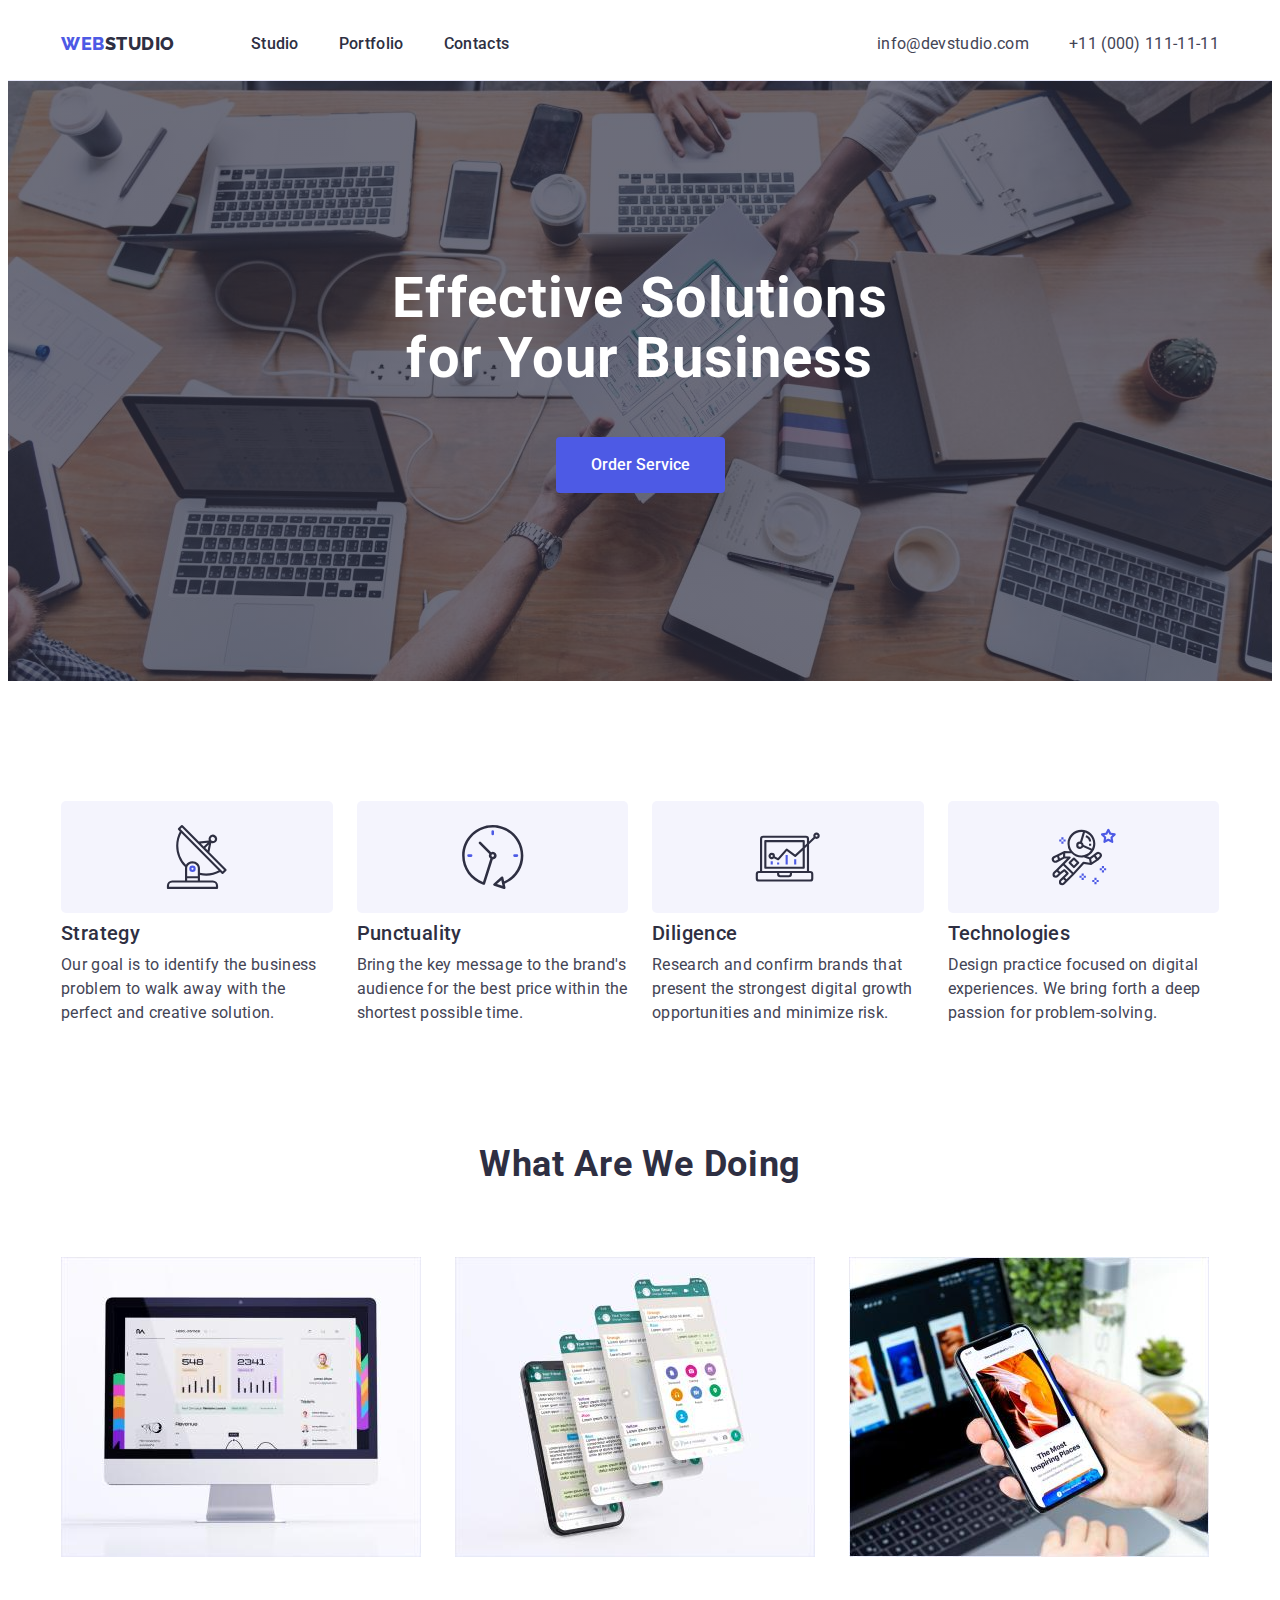
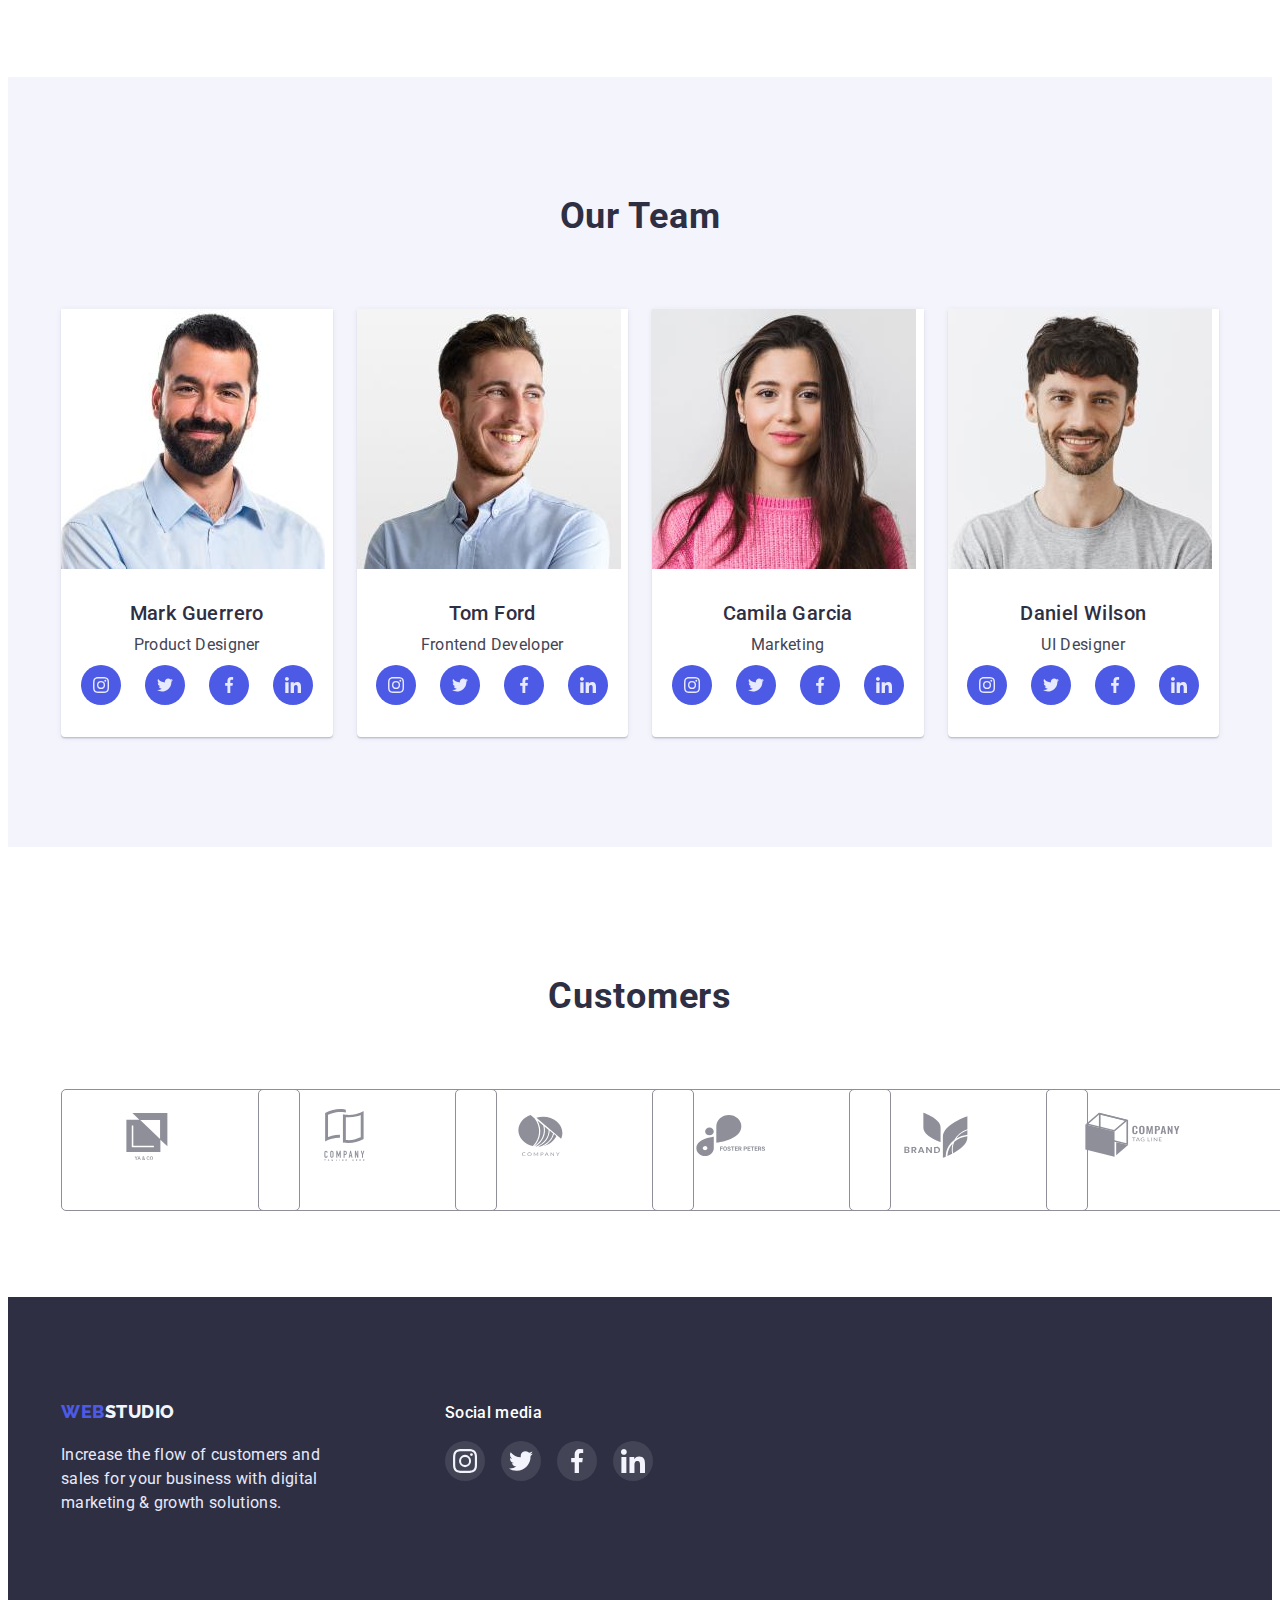
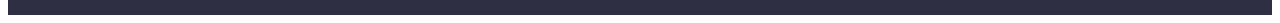
==== index.html @ 3898a959 "Initial commit" ====
<!DOCTYPE html>
<html lang="en">
  <head>
    <meta charset="UTF-8" />
    <meta http-equiv="X-UA-Compatible" content="IE=edge" />
    <meta name="viewport" content="width=device-width, initial-scale=1.0" />
    <title>Webstudio</title>
    <link href="https://fonts.googleapis.com/css2?family=Raleway:wght@800&family=Roboto:wght@400;500;700;900&display=swap" 
    rel="stylesheet"/>
    <link rel="stylesheet" href="https://cdnjs.cloudflare.com/ajax/libs/modern-normalize/1.1.0/modern-normalize.min.css" 
    integrity="sha512-wpPYUAdjBVSE4KJnH1VR1HeZfpl1ub8YT/NKx4PuQ5NmX2tKuGu6U/JRp5y+Y8XG2tV+wKQpNHVUX03MfMFn9Q==" 
    crossorigin="anonymous" 
    referrerpolicy="no-referrer" 
    />
    <link rel="stylesheet" href="./css/styles.css">
  </head>
  <body>
    <header class="page-header">
      <div class="container header-container">
        <nav class="wrap-header">
          <a href="./index.html" class="logo-header link"><span class="accent">Web</span>Studio</a>
          <ul class="site-nav wrap-header dots">
            <li><a href="./index.html" class="nav-link link">Studio</a></li>
            <li><a href="./portfolio.html" class="nav-link link">Portfolio</a></li>
            <li><a href="" class="nav-link link">Contacts</a></li>
          </ul>
        </nav>
        <address class="address">
          <ul class="wrap-adress dots">
              <li><a href="mailto:info@devstudio.com" class="contact-link link">info@devstudio.com</a></li>
              <li><a href="tel:+110001111111" class="contact-link link">+11 (000) 111-11-11</a></li>
          </ul>
        </address>
      </div>
    </header>
    <main>
      <section class="block">
        <div class="container block-text">
          <h1 class="block-title">Effective Solutions for Your Business</h1>
          <button type="button" class="button">Order Service</button>
        </div>
      </section>
      <section class="block-specifics">
        <div class="container">
          <h2 class="visually-hidden">specifics</h2>
            <ul class="wrap-specifics dots">
              <li class="specifics-card">
                <div class="specifics-visual">
                  <svg class="specifics-icon" width="644" height="64">
                    <use href="./images/icons.svg#icon-antenna"></use>
                  </svg>
                </div>
                <h3 class="title-specifics">Strategy</h3>
                <p class="text-specifics">
                    Our goal is to identify the business
                    problem to walk away with the perfect and creative solution. 
                </p>
              </li>
              <li class="specifics-card">
                <div class="specifics-visual">
                  <svg class="specifics-icon" width="644" height="64">
                    <use href="./images/icons.svg#icon-clock"></use>
                  </svg>
                </div>
                <h3 class="title-specifics">Punctuality</h3>
                <p class="text-specifics">
                    Bring the key message to the brand's audience for the best price within the shortest possible time.
                </p>
              </li>
              <li class="specifics-card">
                <div class="specifics-visual">
                  <svg class="specifics-icon" width="644" height="64">
                    <use href="./images/icons.svg#icon-diagram"></use>
                  </svg>
                </div>
                <h3 class="title-specifics">Diligence</h3>
                <p class="text-specifics">
                    Research and confirm brands that present the strongest digital growth opportunities and minimize risk.
                </p>
              </li>
              <li class="specifics-card">
                <div class="specifics-visual">
                  <svg class="specifics-icon" width="644" height="64">
                    <use href="./images/icons.svg#icon-astronaut"></use>
                  </svg>
                </div>
                <h3 class="title-specifics">Technologies</h3>
                <p class="text-specifics">
                    Design practice focused on digital experiences. We bring forth a deep passion for problem-solving.
                </p>
              </li>
            </ul>
        </div>
      </section>
      <section class="block-specifics photos">
        <div class="container">
          <h2 class="title-section">What are we doing</h2>
            <ul class="wrap-photos dots">
              <li class="item-photos">
                <img
                  src="./images/img1.jpg"
                  alt="Foto 1"
                  width="360"
                />
              </li>
              <li class="item-photos">
                <img
                  src="./images/img2.jpg"
                  alt="Foto 2"
                  width="360"
                />
              </li>
              <li class="item-photos">
                <img
                  src="./images/img3.jpg"
                  alt="Foto 3"
                  width="360"
                />
              </li>
            </ul>
        </div>
      </section>
      <section class="team">
        <div class="container">
          <h2 class="title-section">Our Team</h2>
            <ul class="wrap-team dots">
              <li class="team-card">
                <img
                  src="./images/imga.jpg"
                  alt="Foto Mark Guerrero"
                  width="264"
                />
                <div class="card-content">
                  <h3 class="title-team">Mark Guerrero</h3>
                  <p class="text-team">Product Designer</p>
                  <ul class="team-soc-list list dots">
                    <li class="team-soc-item">
                     <a class="team-soc-link link" href="">
                        <svg class="team-soc-icon" wigth="16" height="16">
                          <use href="./images/icons.svg#icon-instagramteam">
                          </use>
                        </svg>
                      </a>
                    </li>
                    <li class="team-soc-item">
                     <a class="team-soc-link link" href="">
                        <svg class="team-soc-icon" wigth="16" height="16">
                          <use href="./images/icons.svg#icon-twitterteam">
                          </use>
                        </svg>
                      </a>
                    </li>
                    <li class="team-soc-item">
                     <a class="team-soc-link link" href="">
                        <svg class="team-soc-icon" wigth="16" height="16">
                          <use href="./images/icons.svg#icon-facebookteam">
                          </use>
                        </svg>
                      </a>
                    </li>
                    <li class="team-soc-item">
                     <a class="team-soc-link link" href="">
                        <svg class="team-soc-icon" wigth="16" height="16">
                          <use href="./images/icons.svg#icon-linkedinteam">
                          </use>
                        </svg>
                      </a>
                    </li>
                  </ul>
                </div>
              </li>
              <li class="team-card">
                <img
                  src="./images/imgb.jpg"
                  alt="Foto Tom Ford"
                  width="264"
                />
                <div class="card-content">
                  <h3 class="title-team">Tom Ford</h3>
                  <p class="text-team">Frontend Developer</p>
                  <ul class="team-soc-list list dots">
                    <li class="team-soc-item">
                     <a class="team-soc-link link" href="">
                        <svg class="team-soc-icon" wigth="16" height="16">
                          <use href="./images/icons.svg#icon-instagramteam">
                          </use>
                        </svg>
                      </a>
                    </li>
                    <li class="team-soc-item">
                     <a class="team-soc-link link" href="">
                        <svg class="team-soc-icon" wigth="16" height="16">
                          <use href="./images/icons.svg#icon-twitterteam">
                          </use>
                        </svg>
                      </a>
                    </li>
                    <li class="team-soc-item">
                     <a class="team-soc-link link" href="">
                        <svg class="team-soc-icon" wigth="16" height="16">
                          <use href="./images/icons.svg#icon-facebookteam">
                          </use>
                        </svg>
                      </a>
                    </li>
                    <li class="team-soc-item">
                     <a class="team-soc-link link" href="">
                        <svg class="team-soc-icon" wigth="16" height="16">
                          <use href="./images/icons.svg#icon-linkedinteam">
                          </use>
                        </svg>
                      </a>
                    </li>
                  </ul>
                </div>
              </li>
              <li class="team-card">
                <img
                  src="./images/imgc.jpg"
                  alt="Foto Camila Garcia"
                  width="264"
                />
                <div class="card-content">
                  <h3 class="title-team">Camila Garcia</h3>
                  <p class="text-team">Marketing</p>
                  <ul class="team-soc-list list dots">
                    <li class="team-soc-item">
                     <a class="team-soc-link link" href="">
                        <svg class="team-soc-icon" wigth="16" height="16">
                          <use href="./images/icons.svg#icon-instagramteam">
                          </use>
                        </svg>
                      </a>
                    </li>
                    <li class="team-soc-item">
                     <a class="team-soc-link link" href="">
                        <svg class="team-soc-icon" wigth="16" height="16">
                          <use href="./images/icons.svg#icon-twitterteam">
                          </use>
                        </svg>
                      </a>
                    </li>
                    <li class="team-soc-item">
                     <a class="team-soc-link link" href="">
                        <svg class="team-soc-icon" wigth="16" height="16">
                          <use href="./images/icons.svg#icon-facebookteam">
                          </use>
                        </svg>
                      </a>
                    </li>
                    <li class="team-soc-item">
                     <a class="team-soc-link link" href="">
                        <svg class="team-soc-icon" wigth="16" height="16">
                          <use href="./images/icons.svg#icon-linkedinteam">
                          </use>
                        </svg>
                      </a>
                    </li>
                  </ul>
                </div>
              </li>
              <li class="team-card">
                <img
                  src="./images/imgd.jpg"
                  alt="Foto Daniel Wilson"
                  width="264"
                />
                <div class="card-content">
                  <h3 class="title-team">Daniel Wilson</h3>
                  <p class="text-team">UI Designer</p>
                  <ul class="team-soc-list list dots">
                    <li class="team-soc-item">
                     <a class="team-soc-link link" href="">
                        <svg class="team-soc-icon" wigth="16" height="16">
                          <use href="./images/icons.svg#icon-instagramteam">
                          </use>
                        </svg>
                      </a>
                    </li>
                    <li class="team-soc-item">
                     <a class="team-soc-link link" href="">
                        <svg class="team-soc-icon" wigth="16" height="16">
                          <use href="./images/icons.svg#icon-twitterteam">
                          </use>
                        </svg>
                      </a>
                    </li>
                    <li class="team-soc-item">
                     <a class="team-soc-link link" href="">
                        <svg class="team-soc-icon" wigth="16" height="16">
                          <use href="./images/icons.svg#icon-facebookteam">
                          </use>
                        </svg>
                      </a>
                    </li>
                    <li class="team-soc-item">
                     <a class="team-soc-link link" href="">
                        <svg class="team-soc-icon" wigth="16" height="16">
                          <use href="./images/icons.svg#icon-linkedinteam">
                          </use>
                        </svg>
                      </a>
                    </li>
                  </ul>
                </div>
              </li>
            </ul>
        </div>
      </section>
      <section class="customers">
        <div class="container">
          <h2 class="title-section">Customers</h2>
          <ul class="customers-list list dots">
            <li class="customers-item">
              <a class="customers-link link" href>
                <svg class="customers-icon" width="104" height="56">
                  <use href="./images/icons.svg#icon-logo"></use>
                </svg>
              </a>
            </li>
            <li class="customers-item">
              <a class="customers-link link" href>
                <svg class="customers-icon" width="104" height="56">
                  <use href="./images/icons.svg#icon-logo-1"></use>
                </svg>
              </a>
            </li>
            <li class="customers-item">
              <a class="customers-link link" href>
                <svg class="customers-icon" width="104" height="56">
                  <use href="./images/icons.svg#icon-logo-2"></use>
                </svg>
              </a>
            </li>
            <li class="customers-item">
              <a class="customers-link link" href>
                <svg class="customers-icon" width="104" height="56">
                  <use href="./images/icons.svg#icon-logo-3"></use>
                </svg>
              </a>
            </li>
            <li class="customers-item">
              <a class="customers-link link" href>
                <svg class="customers-icon" width="104" height="56">
                  <use href="./images/icons.svg#icon-logo-4"></use>
                </svg>
              </a>
            </li>
            <li class="customers-item">
              <a class="customers-link link" href>
                <svg class="customers-icon" width="104" height="56">
                  <use href="./images/icons.svg#icon-logo-5"></use>
                </svg>
              </a>
            </li>
          </ul>
        </div>
      </section>
    </main>
    <footer class="page-footer">
      <div class="container footer-container">
        <div class="footer-logo">
          <a href="./index.html" class="logo-footer link"><span class="accent">Web</span>Studio</a>
          <p class="text-footer">
            Increase the flow of customers and sales for your business with digital marketing & growth solutions.
          </p>
        </div>
          <div class="footer-soc-contacts">
          <p class="footer-soc-header">Social media</p>
          <ul class="footer-soc-list list dots">
            <li class="footer-soc-item">
              <a class="footer-soc-link link" href="">
                <svg class="footer-soc-icon" wigth="24" height="24">
                  <use href="./images/icons.svg#icon-instagramteam">
                  </use>
                </svg>
              </a>
            </li>
            <li class="footer-soc-item">
              <a class="footer-soc-link link" href="">
                <svg class="footer-soc-icon" wigth="24" height="24">
                  <use href="./images/icons.svg#icon-twitterteam">
                  </use>
                </svg>
              </a>
            </li>
            <li class="footer-soc-item">
              <a class="footer-soc-link link" href="">
                <svg class="footer-soc-icon" wigth="24" height="24">
                  <use href="./images/icons.svg#icon-facebookteam">
                  </use>
                </svg>
              </a>
            </li>
            <li class="footer-soc-item">
              <a class="footer-soc-link link" href="">
                <svg class="footer-soc-icon" wigth="24" height="24">
                  <use href="./images/icons.svg#icon-linkedinteam">
                  </use>
                </svg>
              </a>
            </li>
          </ul>
          </div>
      </div>
    </footer>
  </body>
</html>
---- css/styles.css ----
/* --------------WEBSTUDIO-----------*/
:root {
    --main-navy: #2E2F42;
    --text-slate: #434455;
    --main-white: #ffffff;
    --logo-iris: #4D5AE5;
    --active-ocean: #404BBF;
    --back-cloud: #F4F4FD;
    --cornflower: #E7E9FC;
    --outline-color: red;
    --border-color: #8E8F99;
    --active-icons: #31D0AA;
    --footer-link-bg: rgba(255, 255, 255, 0.1);
    --hero-gradient: linear-gradient(rgba(46, 47, 66, 0.7), rgba(46, 47, 66, 0.7));

  }
html {
    box-sizing: border-box;
}

  /* обнулили автоматичні маржин і падінг*/
p,
h1,
h2,
h3,
h4,
h5,
h6 {
    margin: 0;
}
ul {
    margin: 0;
    padding-left: 0;
  }
img {
    display: block;
    max-width: 100%;
    height: auto;
}
.dots {
    list-style: none; 
}
.link {
    text-decoration: none;
}
.list {
    list-style: none;
}
body {
    color: var(--main-navy);
    background-color: var(--main-white);
    font-family: 'Roboto', sans-serif;
    font-weight: 400;
}
.container {
    max-width: 1158px;
    padding: 0 15px;
    margin: 0 auto;
    /*outline: 2px solid var(--outline-color);*/
}
.page-header {
    border-bottom: 1px solid var(--cornflower);
    padding-top: 24px;
    padding-bottom: 24px;
    
}
.header-container {
    display: flex;
    justify-content: space-between;
    align-items: center;
}
.wrap-header {
    display: flex;
    justify-content: space-between;
    align-items: center;
}
.logo-header {
    color: var(--main-navy);
    font-family: 'Raleway', sans-serif;
    font-weight: 800;
    font-size: 18px;
    line-height: 1.33;
    letter-spacing: 0.03em;
    text-transform: uppercase;
    margin-right: 76px;
    
}
.accent {
    color: var(--logo-iris);
}
.site-nav {
    color: var(--main-navy);
    background-color: var(--main-white);
    gap: 40px;
    
}
.nav-link {
    font-weight: 500;
    font-size: 16px;
    line-height: 1.5;
    letter-spacing: 0.02em;
    color: var(--main-navy);
   
    
}
.nav-link:hover {
    color: var(--active-ocean);
}
.nav-link:focus {
    text-decoration: underline;
    color: var(--active-ocean);
}
.address {
    color: var(--text-slate);
    background-color: var(--main-white);
    font-style: normal;
    
}
.wrap-adress {
    display: flex;
   
    align-items: center;
    gap: 40px;
}
.contact-link {
    color: var(--text-slate);
    font-weight: 400;
    font-size: 16px;
    line-height: 1.5;
    letter-spacing: 0.02em;
    margin-right: auto;
}
.contact-link:hover {
    color: var(--active-ocean);
}
.contact-link:focus {
    color: var(--active-ocean);
}
.block {
    background-color: var(--main-navy);
    background-image: var(--hero-gradient), url('../images/people-office.jpg');
    color: var(--main-white);
    text-align: center;
    padding-top: 188px;
    padding-bottom: 188px;
    background-position: center;
    background-repeat: no-repeat;
    background-size: cover;
    max-width: 1440px;
    margin: 0px auto;
}

.block-title {
    max-width: 496px;
    height: 120px;
    font-weight: 700;
    font-size: 56px;
    line-height: 1.07;
    letter-spacing: 0.02em;
    margin: auto;
    text-align: center; 
    
}
.button {
    width: 169px;
    height: 56px;
    color: var(--main-white);
    background-color: var(--logo-iris);
    font-family: inherit;
    font-weight: 500;
    font-size: 16px;
    line-height: 1.5;
    border-radius: 4px;
    cursor: pointer;
    margin-top: 48px;
    padding: 16px 32px;
    border: none;
    
}
.button:hover {
    color: var(--main-white);
    background-color: var(--active-ocean);
}
.button:focus {
    color: var(--main-white);
    background-color: var(--active-ocean);
}


/*---Add visually-hidden--*/
.visually-hidden {
    position: absolute;
    width: 1px;
    height: 1px;
    margin: -1px;
    border: 0;
    padding: 0;
    
    white-space: nowrap;
    clip-path: inset(100%);
    clip: rect(0 0 0 0);
    overflow: hidden;
}
/*----------Section 1-------------*/
.block-specifics {
    padding-top: 120px;
    padding-bottom: 120px;

}
.wrap-specifics {
    display: flex;  
    gap: 24px;

}
.specifics-card {
    width: calc((100% - 72px)/4);
    padding: 0px;
    
  
}
.title-specifics {
    font-weight: 500;
    font-size: 20px;
    line-height: 1.2;
    letter-spacing: 0.02em;
    margin-bottom: 8px;
    margin-top: 8px;
    
}
.text-specifics {
    font-size: 16px;
    line-height: 1.5;
    letter-spacing: 0.02em;
    color: var(--text-slate);
    
}
.specifics-visual {
    width: 100%;
    height: 112px;
    border-radius: 5px;
    display: flex;
    align-items: center;
    justify-content: center;
    background-color: var(--back-cloud);
    color: var(--main-navy);
}
.specifics-icon {
    fill: currentColor;
}
/*----------Section 2-------------*/
.photos {
    padding-top: 0;
}
.wrap-photos {
    display: flex;
    gap: 24px;
}
.item-photos {
    width: calc((100% - 48px)/3);

}
.title-section {
    font-weight: 700;
    font-size: 36px;
    line-height: 1.11;
    text-align: center;
    letter-spacing: 0.02em;
    text-transform: capitalize;
    margin-bottom: 72px;
}
/*----------Section3-------------*/
.team {
    background-color: var(--back-cloud);
    padding-top: 120px;
    padding-bottom: 110px;

}
.wrap-team {
    display: flex;
    gap: 24px;
}
.team-card {
    color: var(--main-navy);
    background-color: var(--main-white);
    width: calc((100% - 72px)/4);
    box-shadow: 0px 1px 6px rgba(46, 47, 66, 0.08), 0px 1px 1px rgba(46, 47, 66, 0.16), 0px 2px 1px rgba(46, 47, 66, 0.08);
    border-radius: 0px 0px 4px 4px;
}
.card-content {
    padding: 32px 16px;
   
}
.title-team {
    font-weight: 500;
    font-size: 20px;
    line-height: 1.2;
    letter-spacing: 0.02em;
    margin-bottom: 8px;
    text-align: center;
}

.text-team {
    font-size: 16px;
    line-height: 1.5;
    letter-spacing: 0.02em;
    color: var(--text-slate);
    text-align: center;
    margin-bottom: 8px;
    
}
/*-----------------------SVG Icons------------*/
.team-soc-list {
   
    display: flex;
    justify-content: center;
    align-items: center;
    gap: 24px;
    
}
.team-soc-item {
    height: 40px;
    width: 40px;
}
.team-soc-link {
    background: var(--logo-iris);
    color: var(--cornflower);
    width: 100%;
    height: 100%;
    border-radius: 50%;
    display: flex;
    justify-content: center;
    align-items: center;
    
}
.team-soc-icon {
    fill: currentColor;
}
.team-soc-link:is(:hover, :focus) {
    background: var(--active-ocean);
    color: var(--cornflower);
}
/*------------Section 4 Customers---------*/

.customers {
    padding-top: 130px;
    padding-bottom: 120px;
}
.customers-list {
    display: flex;
    justify-content: space-between;
    gap: 24px;
}
.customers-item {
    width: calc((100% - 120px)/6);
    height: 88px;
}
.customers-link {
    padding: 16px 32px;
    display: flex;
    color: var(--border-color);
    width: 100%;
    height: 100%;
    border: 1px solid var(--border-color);
    border-radius: 5px;
}
.customers-icon {
    fill: currentColor;
}

.customers-link:is(:hover, :focus) {
    border-color: var(--active-ocean);
    color: var(--active-ocean);
}


/*----------Footer-------------*/
.page-footer {
    background-color: var(--main-navy);
    color: var(--cornflower);
    padding-top: 100px;
    padding-bottom: 100px;
}
.footer-container {
    display: flex;
    align-items: baseline;
    gap: 120px;
}
.footer-logo {
    display: wrap;
}
.logo-footer {
    color: var(--back-cloud);
    font-family: 'Raleway', sans-serif;
    font-weight: 800;
    font-size: 18px;
    line-height: 1.67;
    letter-spacing: 0.03em;
    text-transform: uppercase;
    margin-bottom: 16px;
}
.text-footer {
    font-size: 16px;
    line-height: 1.5;
    letter-spacing: 0.02em;
    margin-top: 16px;
    width: 264px;
}
.footer-soc-contacts {
    display: block;
}
.footer-soc-header {
    color: var(--main-white);
    font-weight: 500;
    font-size: 16px;
    line-height: 1.5;
    letter-spacing: 0.02em;
    margin-bottom: 16px;
}
.footer-soc-list {
    display: flex;
    gap: 16px;
}
.footer-soc-item {
    width: 40px;
    height: 40px;

}
.footer-soc-link {
    background: var(--footer-link-bg);
    color: var(--back-cloud);
    width: 100%;
    height: 100%;
    border-radius: 50%;
    display: flex;
    justify-content: center;
    align-items: center;

}
.footer-soc-icon {
    fill: currentColor;
}
.footer-soc-link:is(:hover, :focus) {
    background: var(--active-icons);
    color: var(--back-cloud);
}


/*--------------------PoRTFOLIO-----------------*/
.portfolio {
    padding-top: 96px;
    padding-bottom: 120px;
}
.list-filters {
    margin-bottom: 72px;
    display: flex;
    justify-content: center;
    gap: 24px;
}  
.filters {
    font-family: inherit;
    font-weight: 500;
    font-size: 16px;
    line-height: 1.5;
    text-align: center;
    letter-spacing: 0.04em;
    color: var(--logo-iris);
    background-color: var(--back-cloud);
    cursor: pointer;
    border: 1px solid var(--cornflower);
    border-radius: 4px;
    padding: 12px 24px;

}
.filters:hover {
    color: var(--main-white);
    background-color: var(--active-ocean);
    border-color: transparent;
    box-shadow: 0px 3px 1px rgba(0, 0, 0, 0.1), 0px 2px 1px rgba(0, 0, 0, 0.08), 0px 2px 2px rgba(0, 0, 0, 0.12);
}
.filters:focus {
    color: var(--main-white);
    background-color: var(--active-ocean);
    border-color: transparent;
    box-shadow: 0px 3px 1px rgba(0, 0, 0, 0.1), 0px 2px 1px rgba(0, 0, 0, 0.08), 0px 2px 2px rgba(0, 0, 0, 0.12);
}
.projects {
    color: var(--main-navy);
    display: flex;
    flex-wrap: wrap;
    column-gap: 24px;
    row-gap: 48px;
}   
.projects-card-link {
    display: block;
    cursor: pointer;
}
.projects-card-link:is(:hover, :focus) {
    box-shadow: 0px 1px 6px rgba(46, 47, 66, 0.08), 0px 1px 1px rgba(46, 47, 66, 0.16), 0px 2px 1px rgba(46, 47, 66, 0.08);
}
.project-card {
    width: calc((100% - 48px)/3);
    background: var(--main-white);


}
.project-content {
    padding: 32px 16px;
    border-left: 1px solid var(--cornflower);
    border-right: 1px solid var(--cornflower);
    border-bottom: 1px solid var(--cornflower);
    
}
.project-title {
    font-weight: 500;
    font-size: 20px;
    line-height: 1.2;
    letter-spacing: 0.02em;
    margin-bottom: 8px;
    
    
}
.project-type {
    font-size: 16px;
    line-height: 1.5;
    letter-spacing: 0.02em;
    color: var(--text-slate);
}
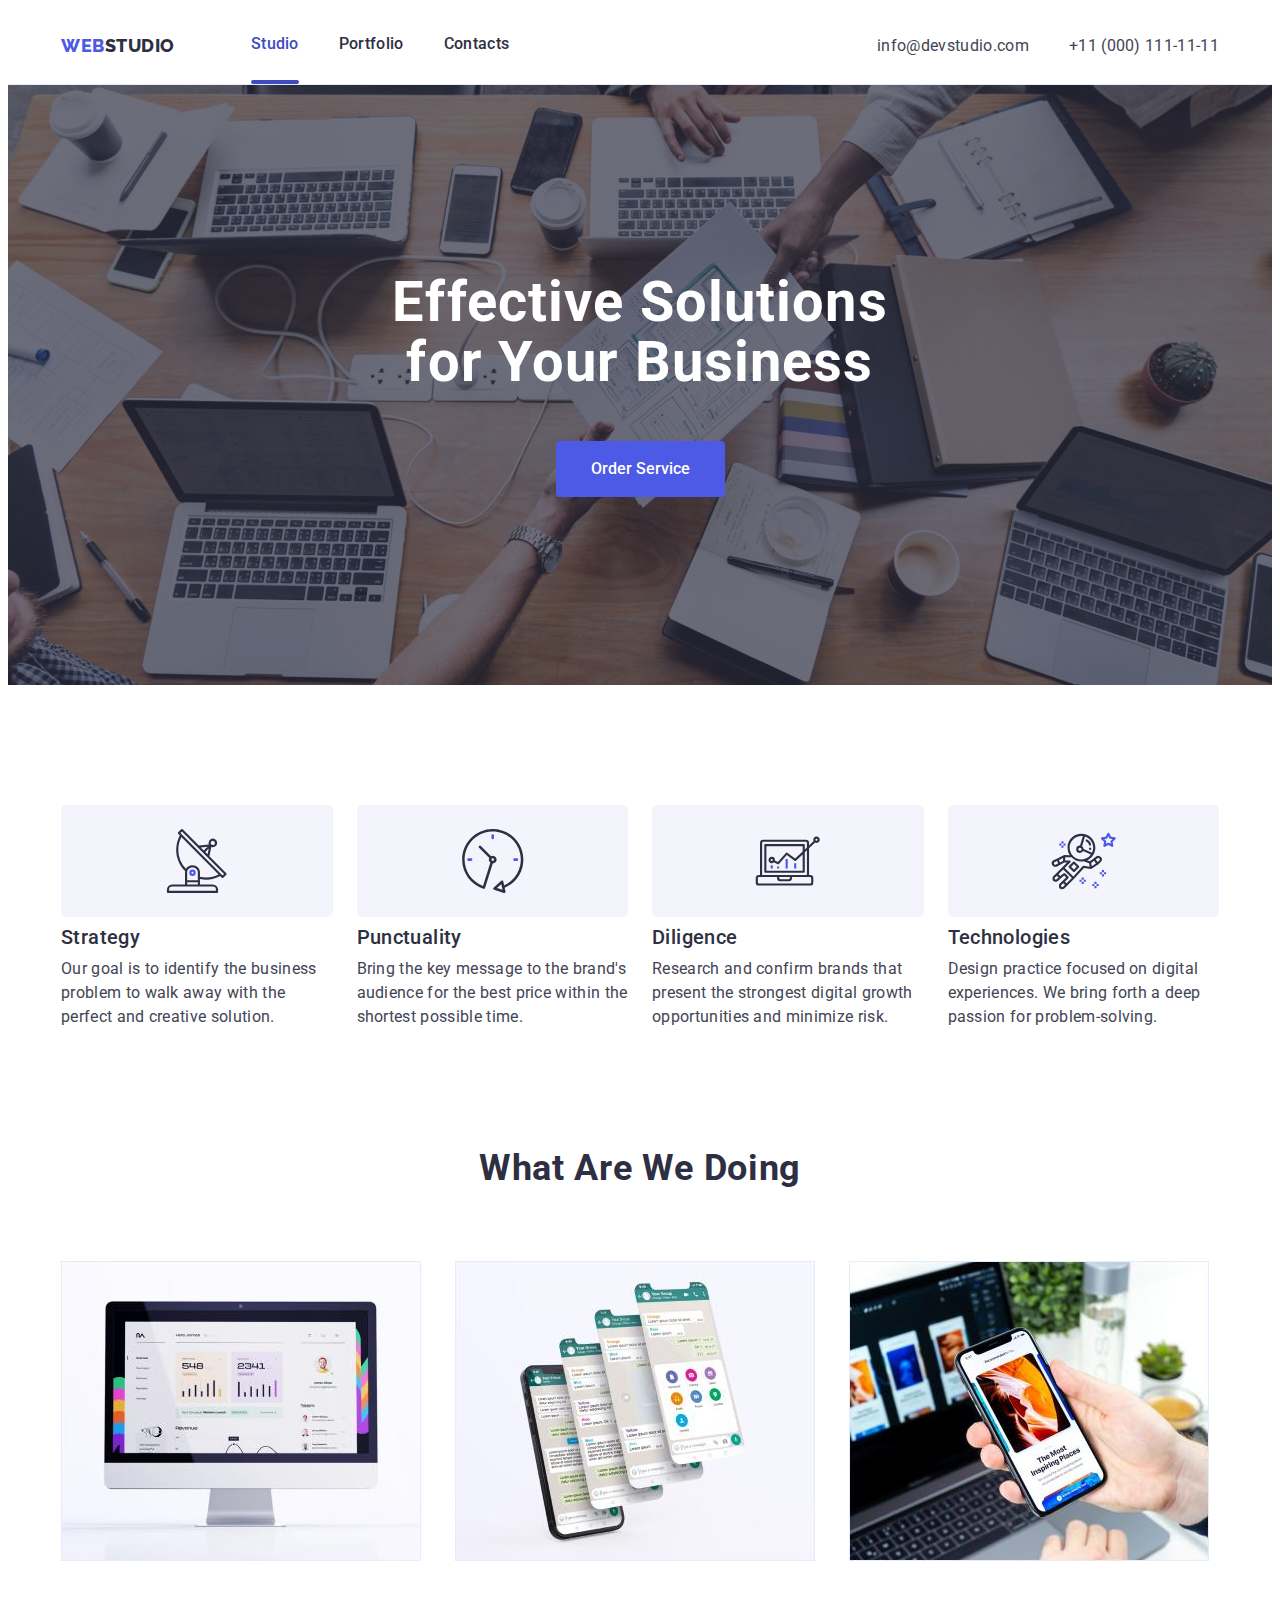
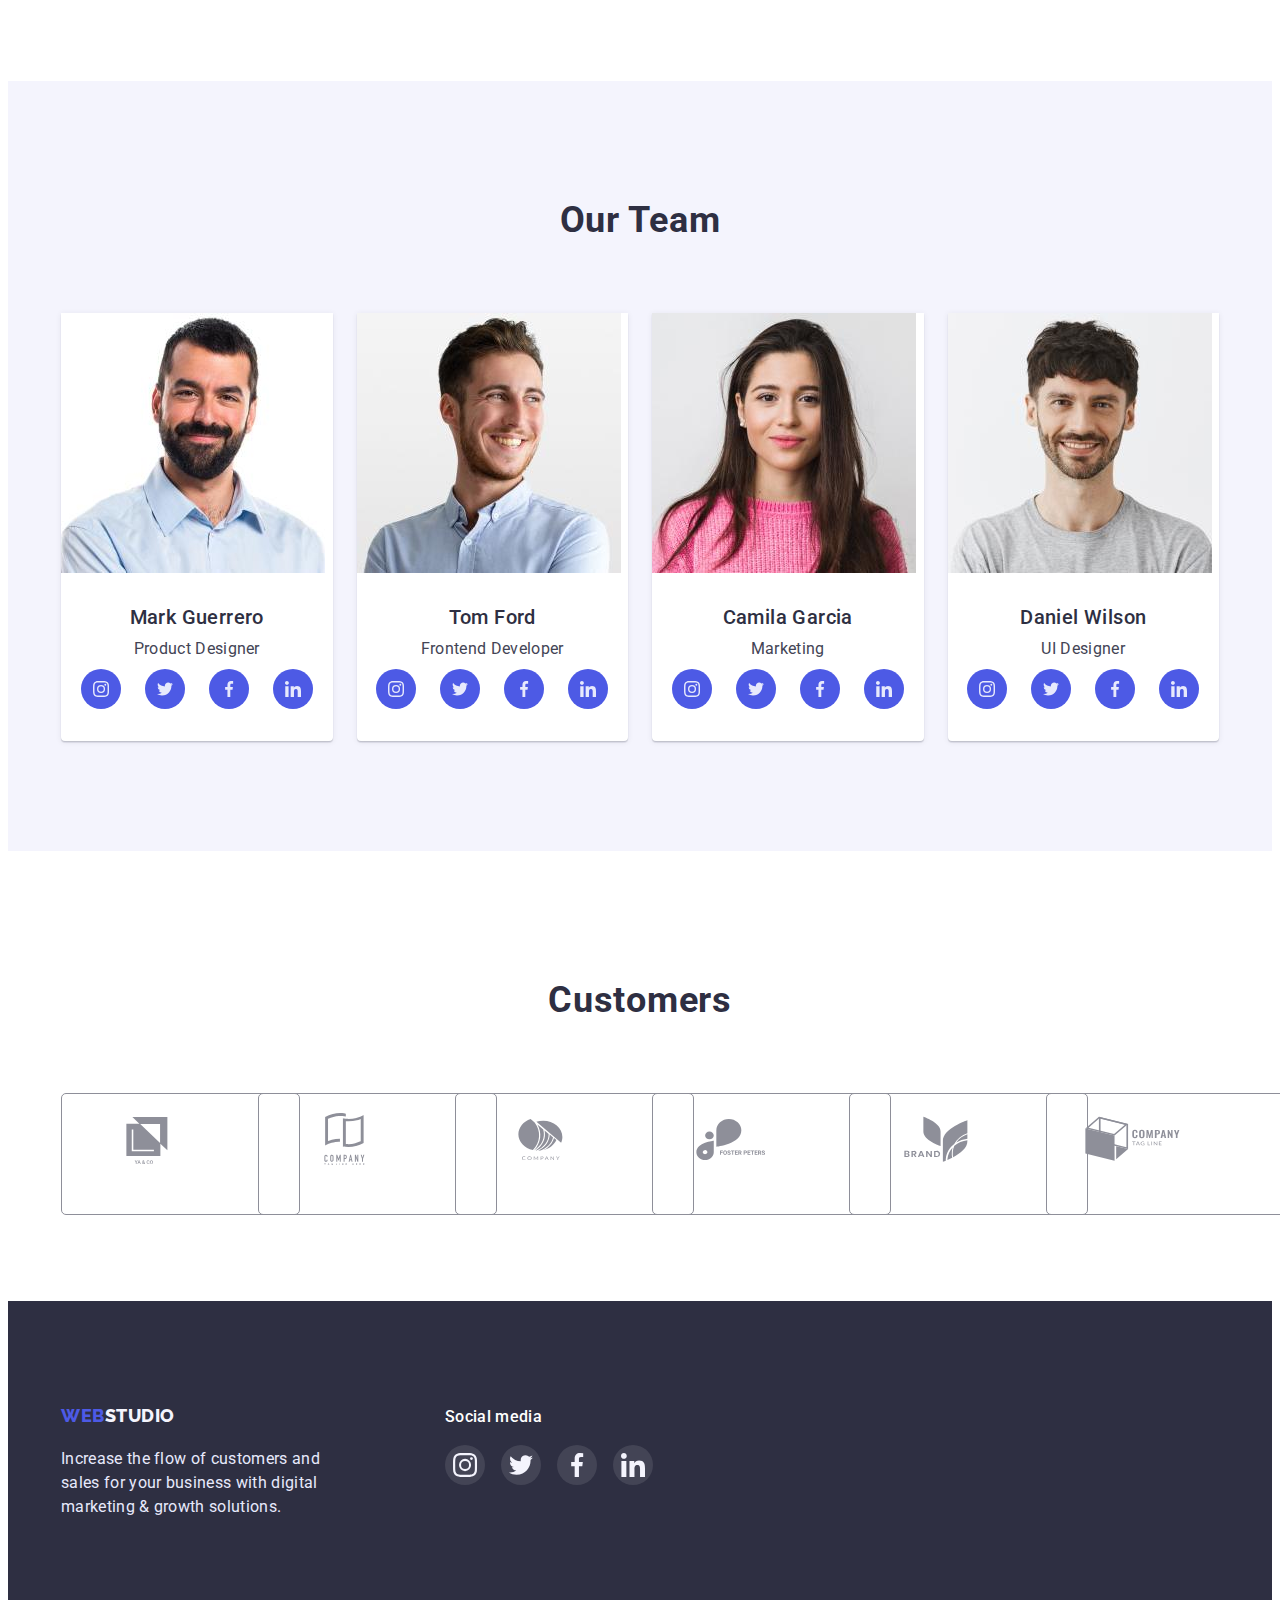
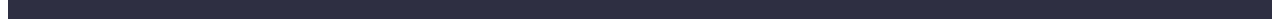
==== commit eebb5da6: "add activity with links in header" ====
--- a/index.html
+++ b/index.html
@@ -12,6 +12,10 @@
     crossorigin="anonymous" 
     referrerpolicy="no-referrer" 
     />
+    <link
+    rel="stylesheet"
+    href="https://cdnjs.cloudflare.com/ajax/libs/animate.css/4.1.1/animate.min.css"
+  />
     <link rel="stylesheet" href="./css/styles.css">
   </head>
   <body>
@@ -20,7 +24,7 @@
         <nav class="wrap-header">
           <a href="./index.html" class="logo-header link"><span class="accent">Web</span>Studio</a>
           <ul class="site-nav wrap-header dots">
-            <li><a href="./index.html" class="nav-link link">Studio</a></li>
+            <li><a href="./index.html" class="nav-link current link">Studio</a></li>
             <li><a href="./portfolio.html" class="nav-link link">Portfolio</a></li>
             <li><a href="" class="nav-link link">Contacts</a></li>
           </ul>
--- a/css/styles.css
+++ b/css/styles.css
@@ -12,6 +12,7 @@
     --active-icons: #31D0AA;
     --footer-link-bg: rgba(255, 255, 255, 0.1);
     --hero-gradient: linear-gradient(rgba(46, 47, 66, 0.7), rgba(46, 47, 66, 0.7));
+    --timing-function: cubic-bezier(0.4, 0, 0.2, 1);
 
   }
 html {
@@ -60,8 +61,7 @@
 }
 .page-header {
     border-bottom: 1px solid var(--cornflower);
-    padding-top: 24px;
-    padding-bottom: 24px;
+    
     
 }
 .header-container {
@@ -95,20 +95,53 @@
     
 }
 .nav-link {
-    font-weight: 500;
-    font-size: 16px;
-    line-height: 1.5;
-    letter-spacing: 0.02em;
-    color: var(--main-navy);
+    display: block;
+    padding-top: 24px;
+    padding-bottom: 28px;
+    font-weight: 500;
+    font-size: 16px;
+    line-height: 1.5;
+    letter-spacing: 0.02em;
+    color: var(--main-navy);
+    position: relative;
    
     
 }
 .nav-link:hover {
     color: var(--active-ocean);
+    transition: opacity 250ms var(--timing-function);
 }
 .nav-link:focus {
     text-decoration: underline;
     color: var(--active-ocean);
+    transition: opacity 250ms var(--timing-function);
+}
+.current {
+   
+    color: var(--active-ocean);
+    /*
+    display: block;
+    padding-bottom: 28px;
+    padding-top: 24px;
+    font-weight: 500;
+    font-size: 16px;
+    line-height: 1.5;
+    letter-spacing: 0.02em;*/
+}
+.nav-link::after {
+    display: block;
+    content: "";
+    position: absolute;
+    bottom: 0;
+    background: var(--active-ocean);
+    border-radius: 2px;
+    height: 4px;
+    width: 100%;
+    opacity: 0;
+    transition: opacity 250ms var(--timing-function);
+}
+.current::after {
+    opacity: 1;
 }
 .address {
     color: var(--text-slate);
@@ -132,9 +165,11 @@
 }
 .contact-link:hover {
     color: var(--active-ocean);
+    transition: opacity 250ms var(--timing-function);
 }
 .contact-link:focus {
     color: var(--active-ocean);
+    transition: opacity 250ms var(--timing-function);
 }
 .block {
     background-color: var(--main-navy);
@@ -493,6 +528,7 @@
 .projects-card-link {
     display: block;
     cursor: pointer;
+    position: relative;
 }
 .projects-card-link:is(:hover, :focus) {
     box-shadow: 0px 1px 6px rgba(46, 47, 66, 0.08), 0px 1px 1px rgba(46, 47, 66, 0.16), 0px 2px 1px rgba(46, 47, 66, 0.08);
@@ -524,4 +560,27 @@
     line-height: 1.5;
     letter-spacing: 0.02em;
     color: var(--text-slate);
+}
+.project-img {
+    position: relative;
+}
+.projects-card-link::before {
+    display: inline-block;
+    content: "";
+    position: absolute;
+    background: var(--logo-iris);
+    top: 0;
+    left: 0;
+    width: 100%;
+    height: 100%;
+    padding-bottom: 120px;
+    transform: translateY(-100%);
+    transition: transform 250mc var(--timing-function) ;
+    opacity: 0;
+}
+.projects-card-link:hover::before {
+    opacity: 1;
+}
+.projects-card-link .projects-card-link::before {
+    transform: translateY(0);
 }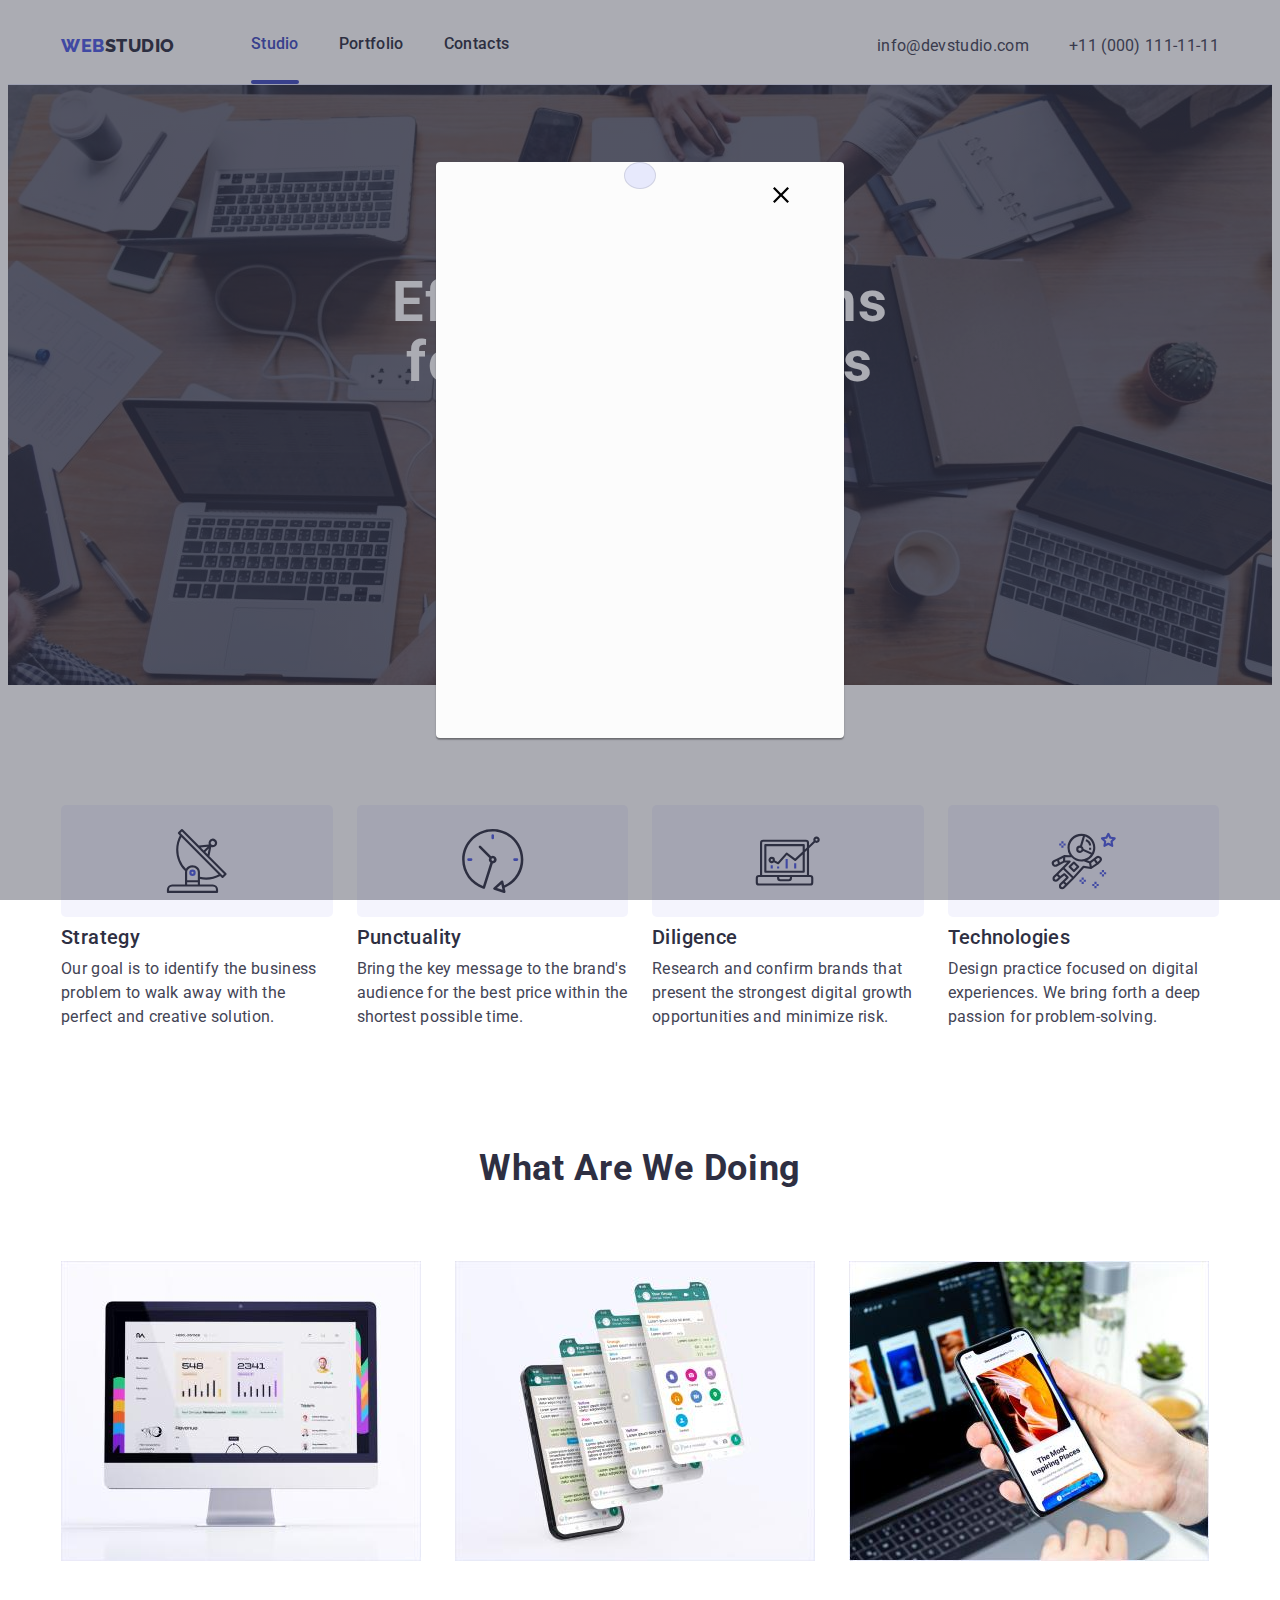
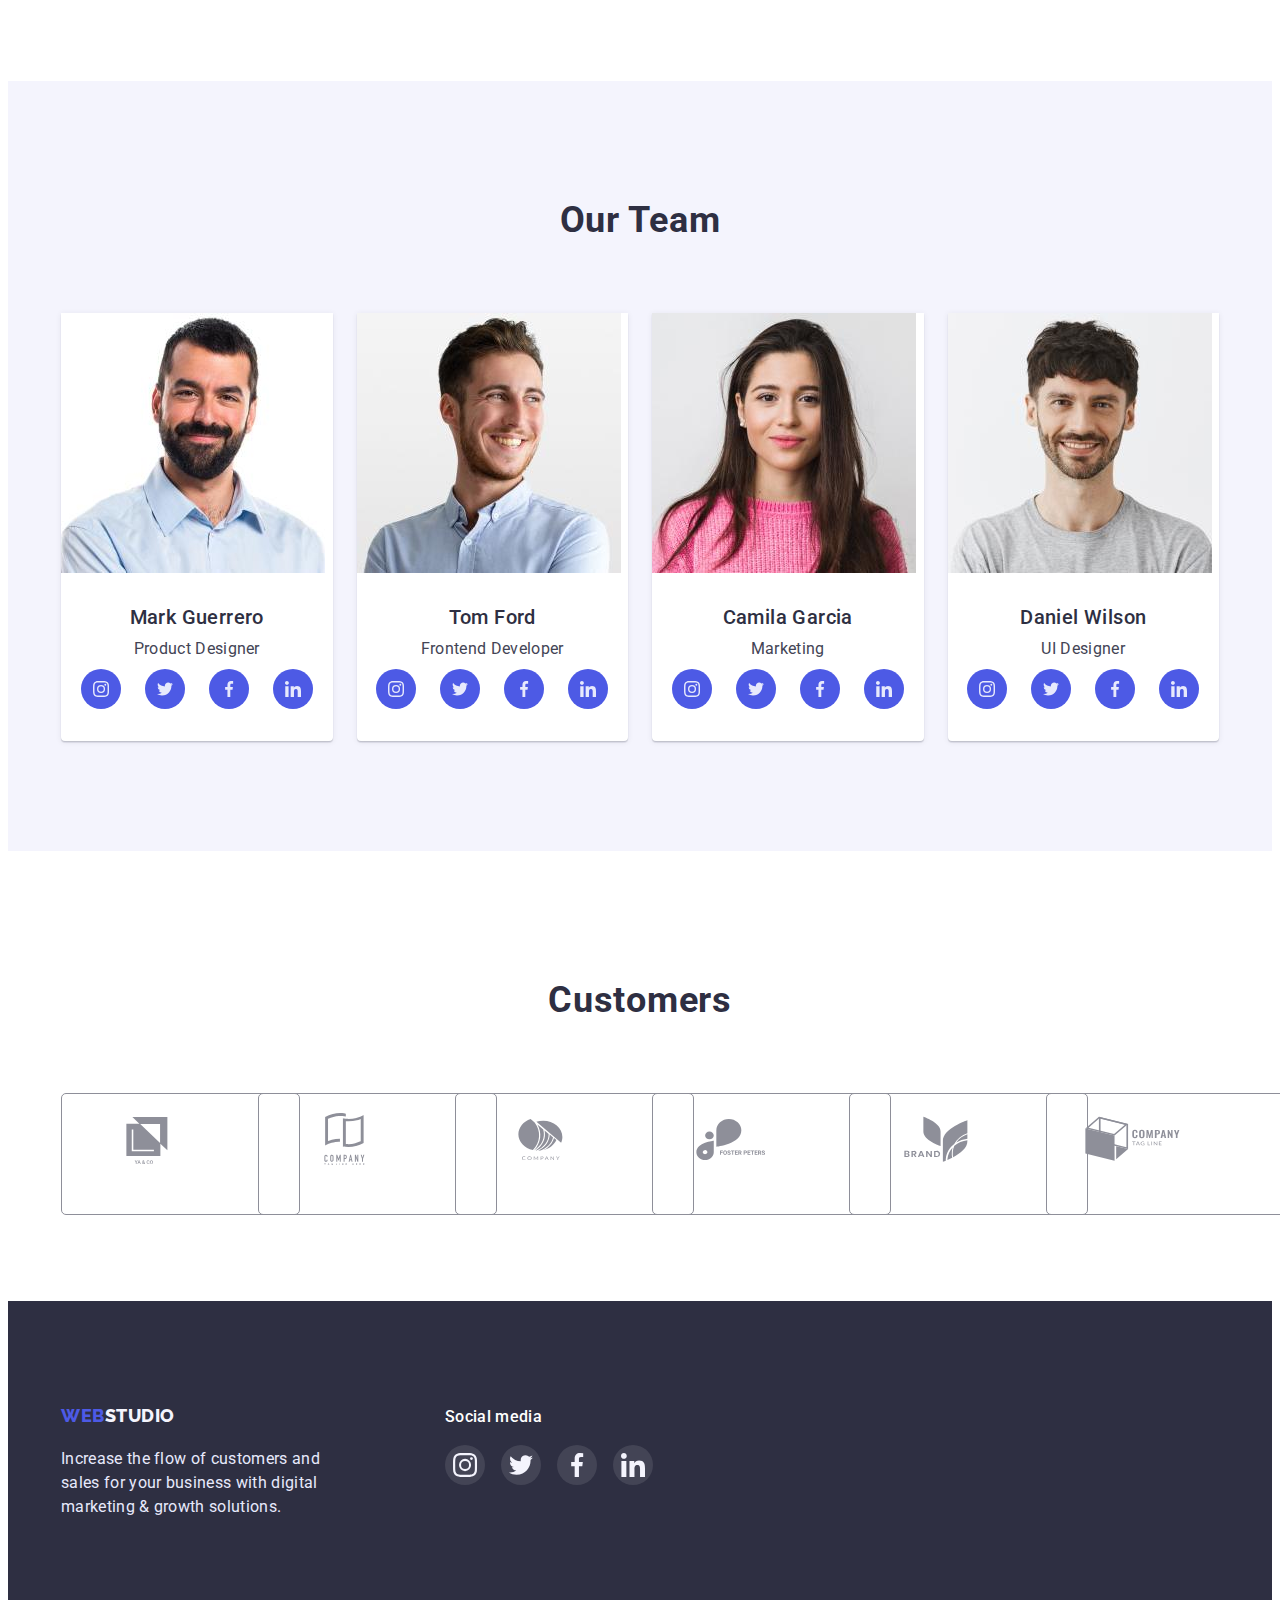
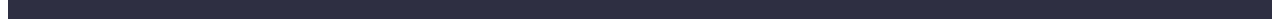
==== commit 939afa5c: "update backdrop and modal window" ====
--- a/index.html
+++ b/index.html
@@ -42,6 +42,16 @@
         <div class="container block-text">
           <h1 class="block-title">Effective Solutions for Your Business</h1>
           <button type="button" class="button">Order Service</button>
+          <div class="backdrop">
+            <div class="modal">
+              <button type="button" class="modal-close">
+                <svg class="modal-icon" wigth="24" height="24">
+                  <use href="./images/icons.svg#icon-Vector" wigth="16" height="16">
+                  </use>
+                </svg>
+              </button>
+            </div>
+          </div>
         </div>
       </section>
       <section class="block-specifics">
--- a/css/styles.css
+++ b/css/styles.css
@@ -220,7 +220,47 @@
     color: var(--main-white);
     background-color: var(--active-ocean);
 }
-
+/*-----------backdrop-------------*/
+.backdrop {
+    position: fixed;
+    width: 100%;
+    height: 100%;
+    top: 0;
+    left: 0;
+    background-color: rgba(46, 47, 66, 0.4);
+}
+.backdrop.is-hidden {
+    opacity: 0;
+    pointer-events: none;
+}
+.modal {
+    position: absolute;
+    min-width: 408px;
+    min-height: 576px;
+    left: 50%;
+    top: 50%;
+    transform: translate(-50%, -50%);
+    border-radius: 4px;
+    background-color: #FCFCFC;
+    box-shadow: 0px 1px 1px rgba(0, 0, 0, 0.14), 0px 1px 3px rgba(0, 0, 0, 0.12), 0px 2px 1px rgba(0, 0, 0, 0.2);
+    border-radius: 4px;
+}
+.modal-close {
+    width: 24px;
+    height: 24px;
+    left: 876px;
+    top: 112px;
+    border-radius: 50%;
+    padding-top: 24px;
+    padding-right: 24px;
+    cursor: pointer;
+    background: #E7E9FC;
+    color: black;
+    border: 1px solid rgba(0, 0, 0, 0.1);
+}
+.modal-icon {
+fill: currentColor;
+}
 
 /*---Add visually-hidden--*/
 .visually-hidden {
@@ -529,8 +569,10 @@
     display: block;
     cursor: pointer;
     position: relative;
+  
 }
 .projects-card-link:is(:hover, :focus) {
+    border: 1px solid var(--back-cloud);
     box-shadow: 0px 1px 6px rgba(46, 47, 66, 0.08), 0px 1px 1px rgba(46, 47, 66, 0.16), 0px 2px 1px rgba(46, 47, 66, 0.08);
 }
 .project-card {
@@ -561,26 +603,31 @@
     letter-spacing: 0.02em;
     color: var(--text-slate);
 }
-.project-img {
+.project-thumb {
     position: relative;
-}
-.projects-card-link::before {
-    display: inline-block;
-    content: "";
+    overflow: hidden;
+}
+.project-overlay {
     position: absolute;
+    font-weight: 400;
+    font-size: 16px;
+    line-height: 1.5;
+    letter-spacing: 0.02em;
+    color: var(--back-cloud);
     background: var(--logo-iris);
+    padding: 40px 32px 164px 32px;
     top: 0;
     left: 0;
     width: 100%;
     height: 100%;
-    padding-bottom: 120px;
-    transform: translateY(-100%);
-    transition: transform 250mc var(--timing-function) ;
+    
+    transform: translateY();
+    transition: transform 250mc var(--timing-function);
     opacity: 0;
 }
-.projects-card-link:hover::before {
+.projects-card-link:hover .project-overlay {
     opacity: 1;
 }
-.projects-card-link .projects-card-link::before {
+/*.projects-card-link:hover .project-overlay {
     transform: translateY(0);
-}+}*/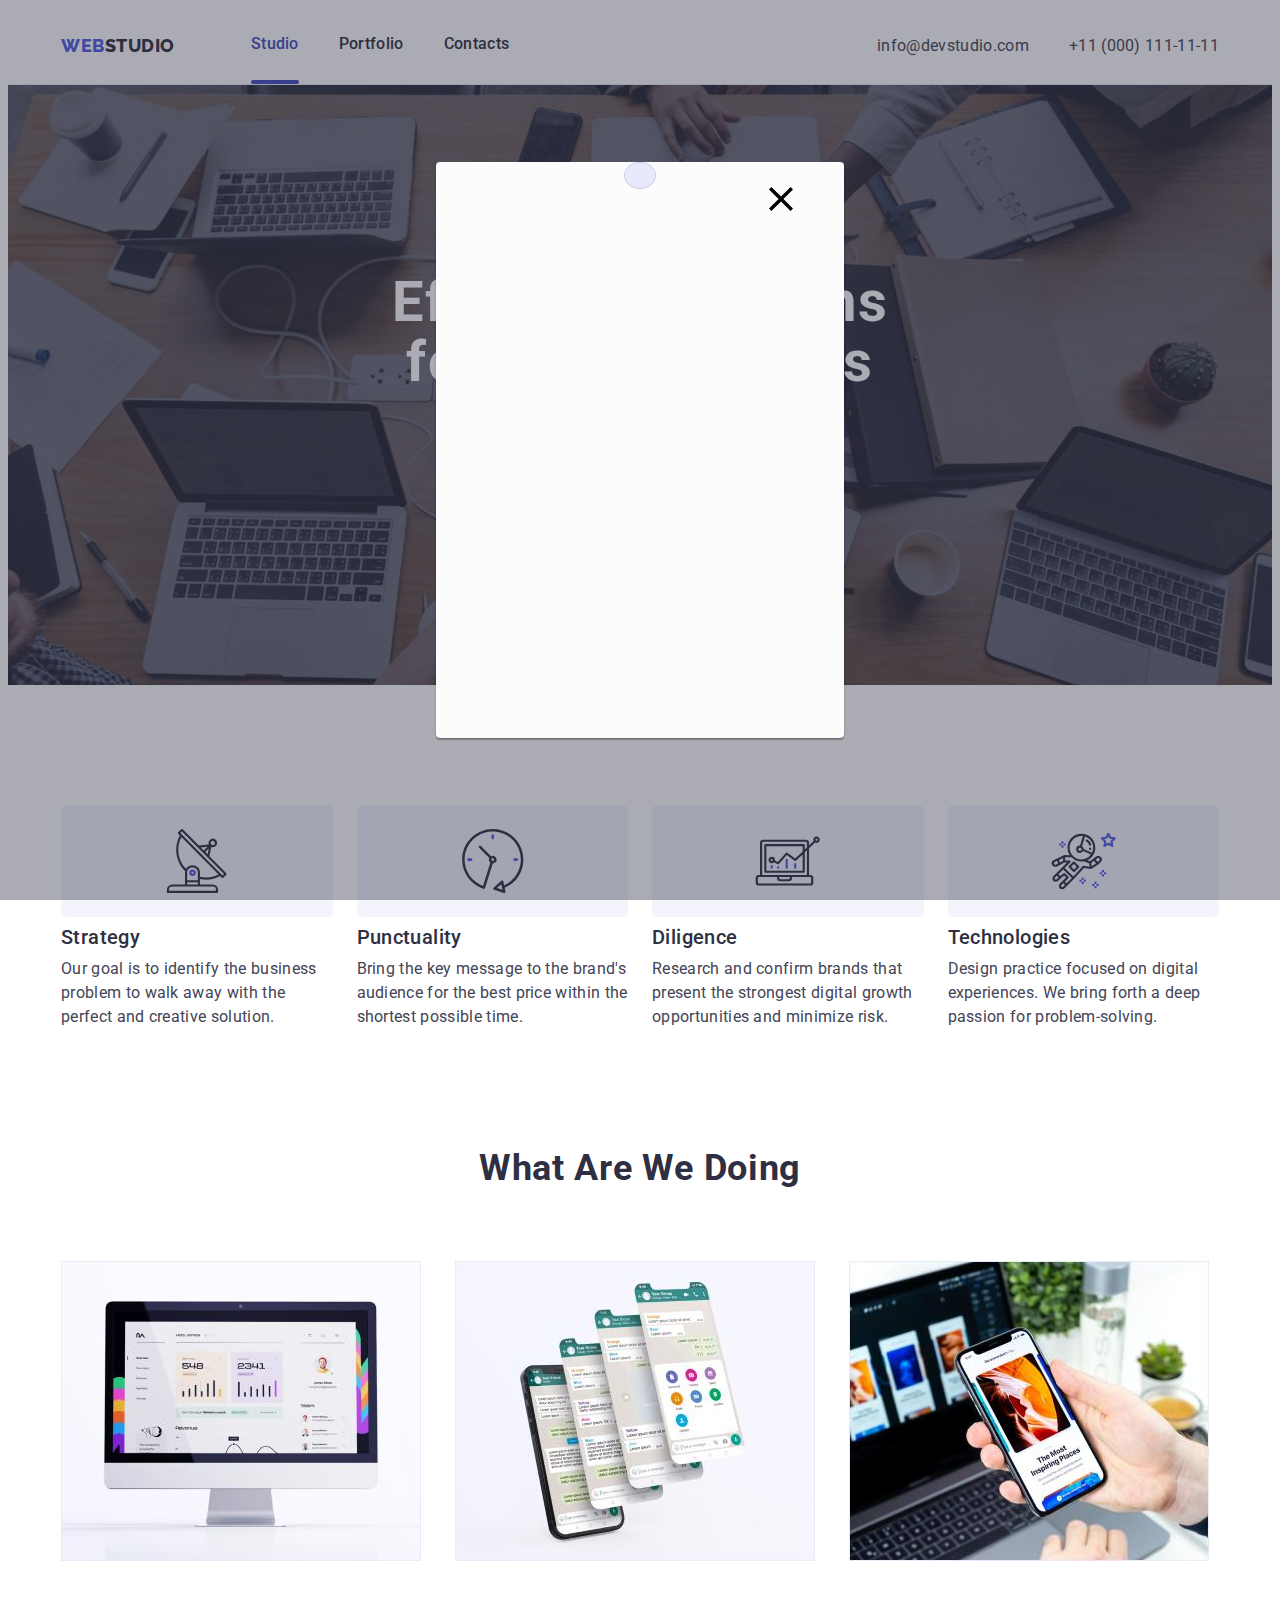
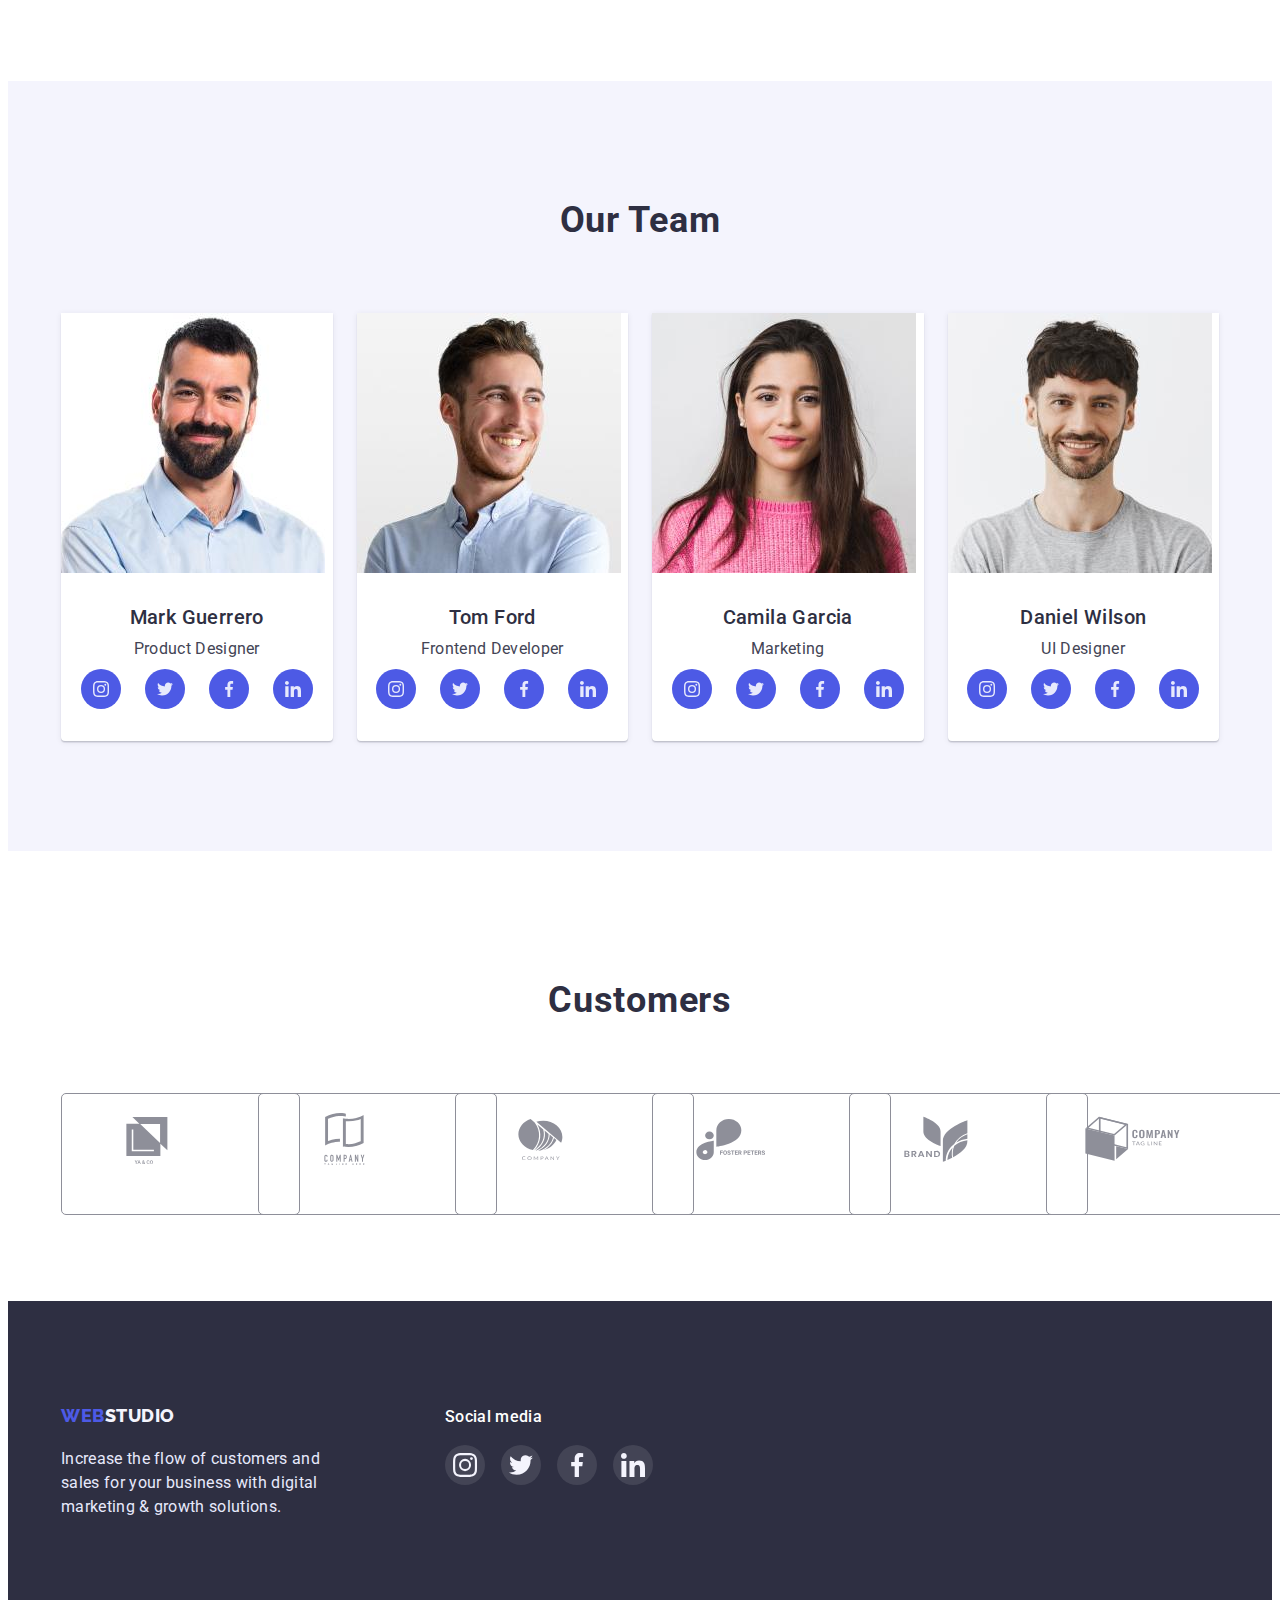
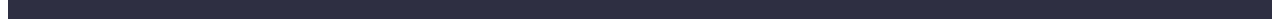
==== commit 661007a9: "update" ====
--- a/index.html
+++ b/index.html
@@ -46,7 +46,7 @@
             <div class="modal">
               <button type="button" class="modal-close">
                 <svg class="modal-icon" wigth="24" height="24">
-                  <use href="./images/icons.svg#icon-Vector" wigth="16" height="16">
+                  <use href="./images/icons.svg#icon-Vector">
                   </use>
                 </svg>
               </button>
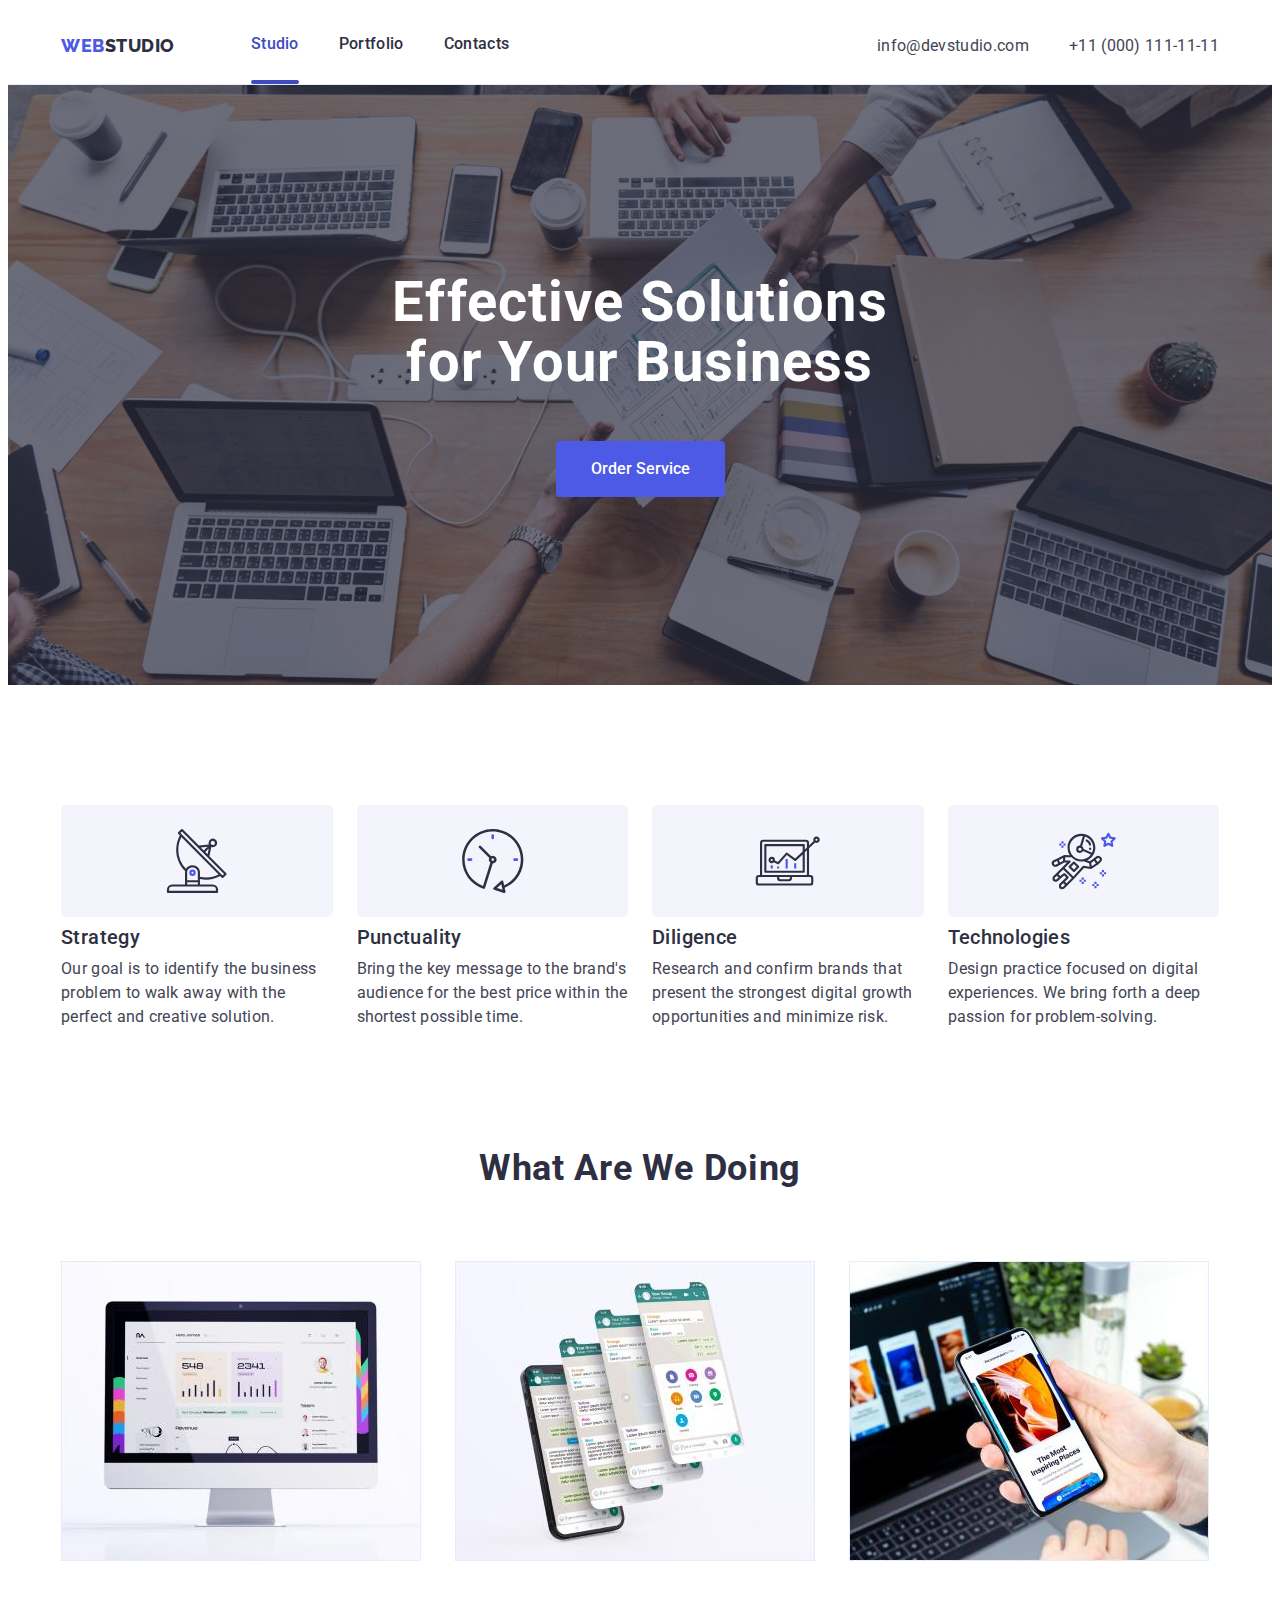
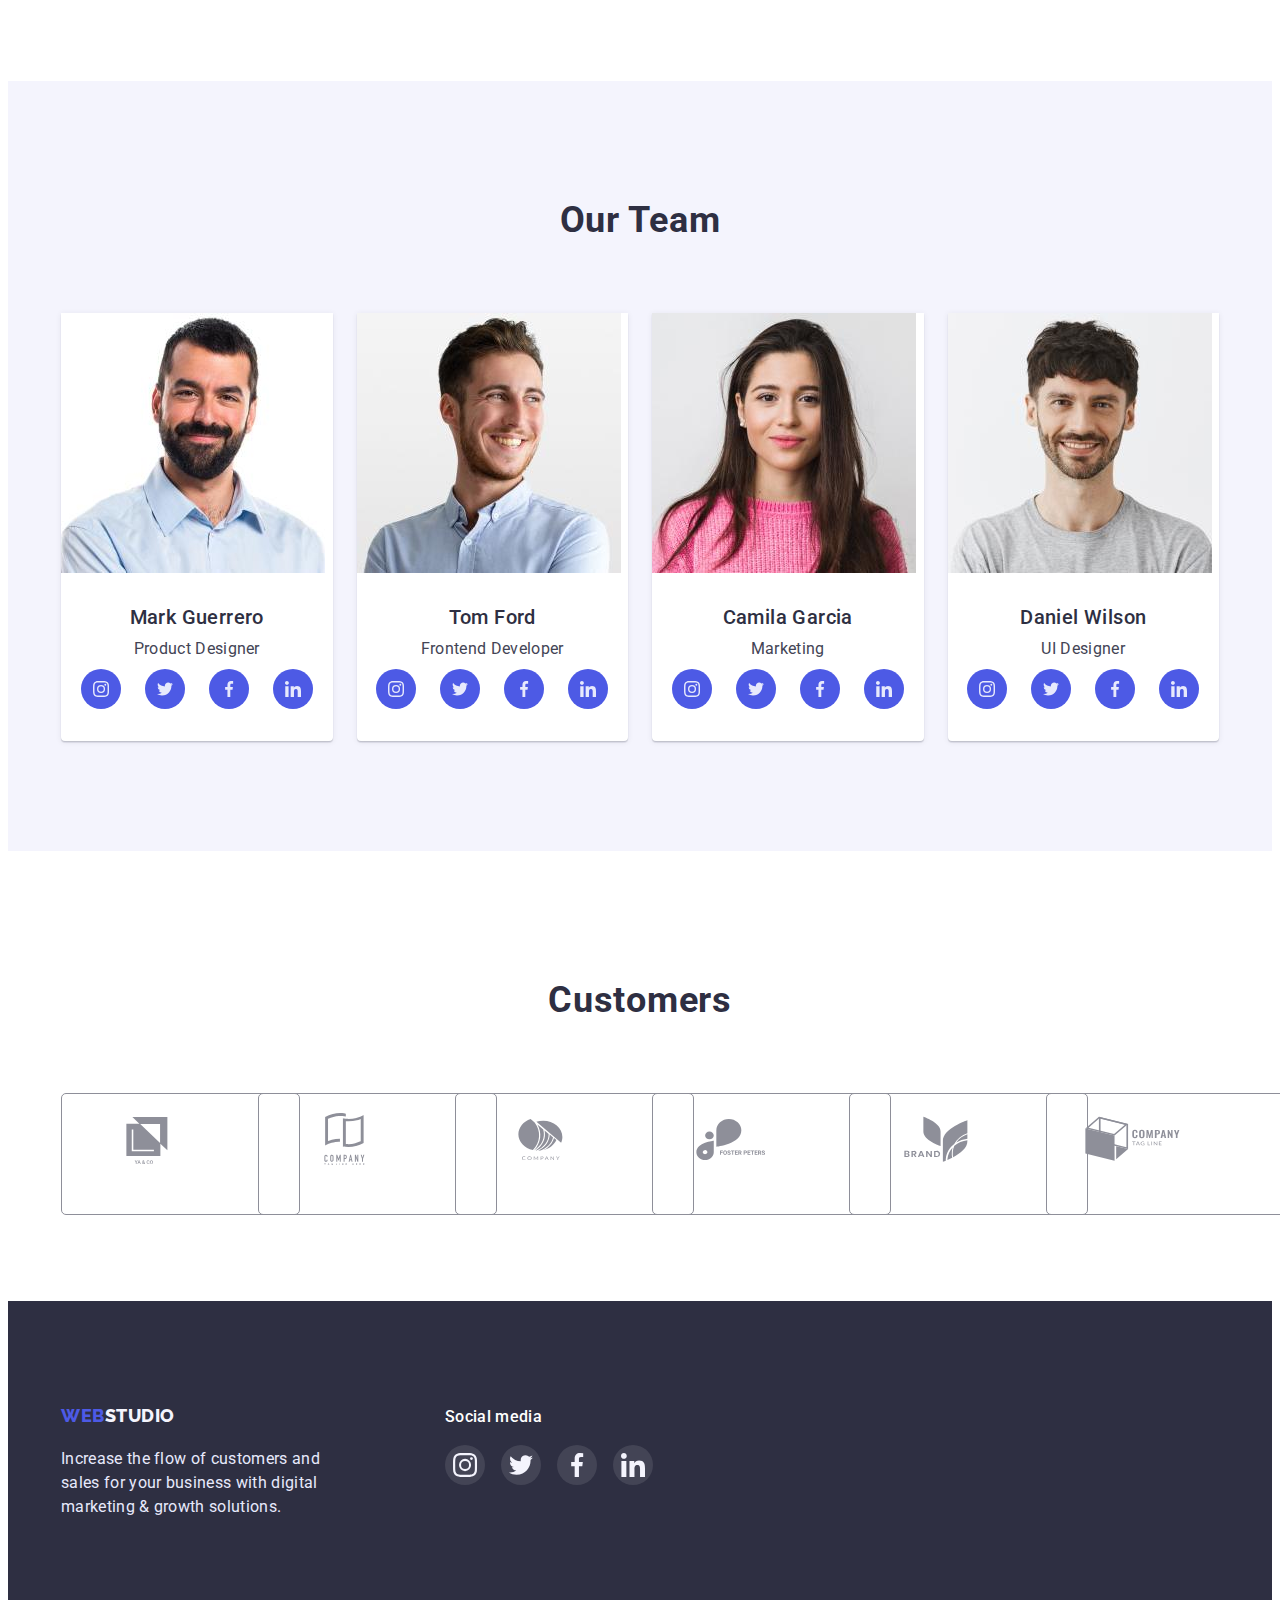
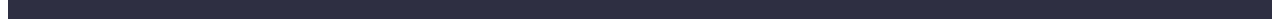
==== commit c8750cca: "update" ====
--- a/index.html
+++ b/index.html
@@ -41,11 +41,11 @@
       <section class="block">
         <div class="container block-text">
           <h1 class="block-title">Effective Solutions for Your Business</h1>
-          <button type="button" class="button">Order Service</button>
-          <div class="backdrop">
+          <button data-modal-open type="button" class="button">Order Service</button>
+          <div data-modal class="backdrop is-hidden">
             <div class="modal">
-              <button type="button" class="modal-close">
-                <svg class="modal-icon" wigth="24" height="24">
+              <button data-modal-close type="button" class="modal-close">
+                <svg class="modal-icon" wigth="8" height="8">
                   <use href="./images/icons.svg#icon-Vector">
                   </use>
                 </svg>
@@ -418,5 +418,6 @@
           </div>
       </div>
     </footer>
+    <script src="./js/modal.js"></script>
   </body>
 </html>
--- a/css/styles.css
+++ b/css/styles.css
@@ -227,6 +227,9 @@
     height: 100%;
     top: 0;
     left: 0;
+    opacity: 1;
+    transition: opasity 250ms cubic-bezier(0.4, 0, 0.2, 1);
+    -webkit-transition: opasity 250ms cubic-bezier(0.4, 0, 0.2, 1);
     background-color: rgba(46, 47, 66, 0.4);
 }
 .backdrop.is-hidden {
@@ -239,20 +242,25 @@
     min-height: 576px;
     left: 50%;
     top: 50%;
+    transition: opasity 250ms cubic-bezier(0.4, 0, 0.2, 1);
+    -webkit-transition: opasity 250ms cubic-bezier(0.4, 0, 0.2, 1);
     transform: translate(-50%, -50%);
     border-radius: 4px;
     background-color: #FCFCFC;
     box-shadow: 0px 1px 1px rgba(0, 0, 0, 0.14), 0px 1px 3px rgba(0, 0, 0, 0.12), 0px 2px 1px rgba(0, 0, 0, 0.2);
-    border-radius: 4px;
+   
 }
 .modal-close {
+    display: flex;
+    align-items: center;
+    justify-content: center;
+    position: absolute;
+    top: 24px;
+    right: 24px;
+    padding: 0;
     width: 24px;
     height: 24px;
-    left: 876px;
-    top: 112px;
     border-radius: 50%;
-    padding-top: 24px;
-    padding-right: 24px;
     cursor: pointer;
     background: #E7E9FC;
     color: black;
@@ -622,6 +630,8 @@
     height: 100%;
     
     transform: translateY();
+    transition: transform 250ms cubic-bezier(0.4, 0, 0.2, 1);
+    -webkit-transition: transform 250ms cubic-bezier(0.4, 0, 0.2, 1);
     transition: transform 250mc var(--timing-function);
     opacity: 0;
 }
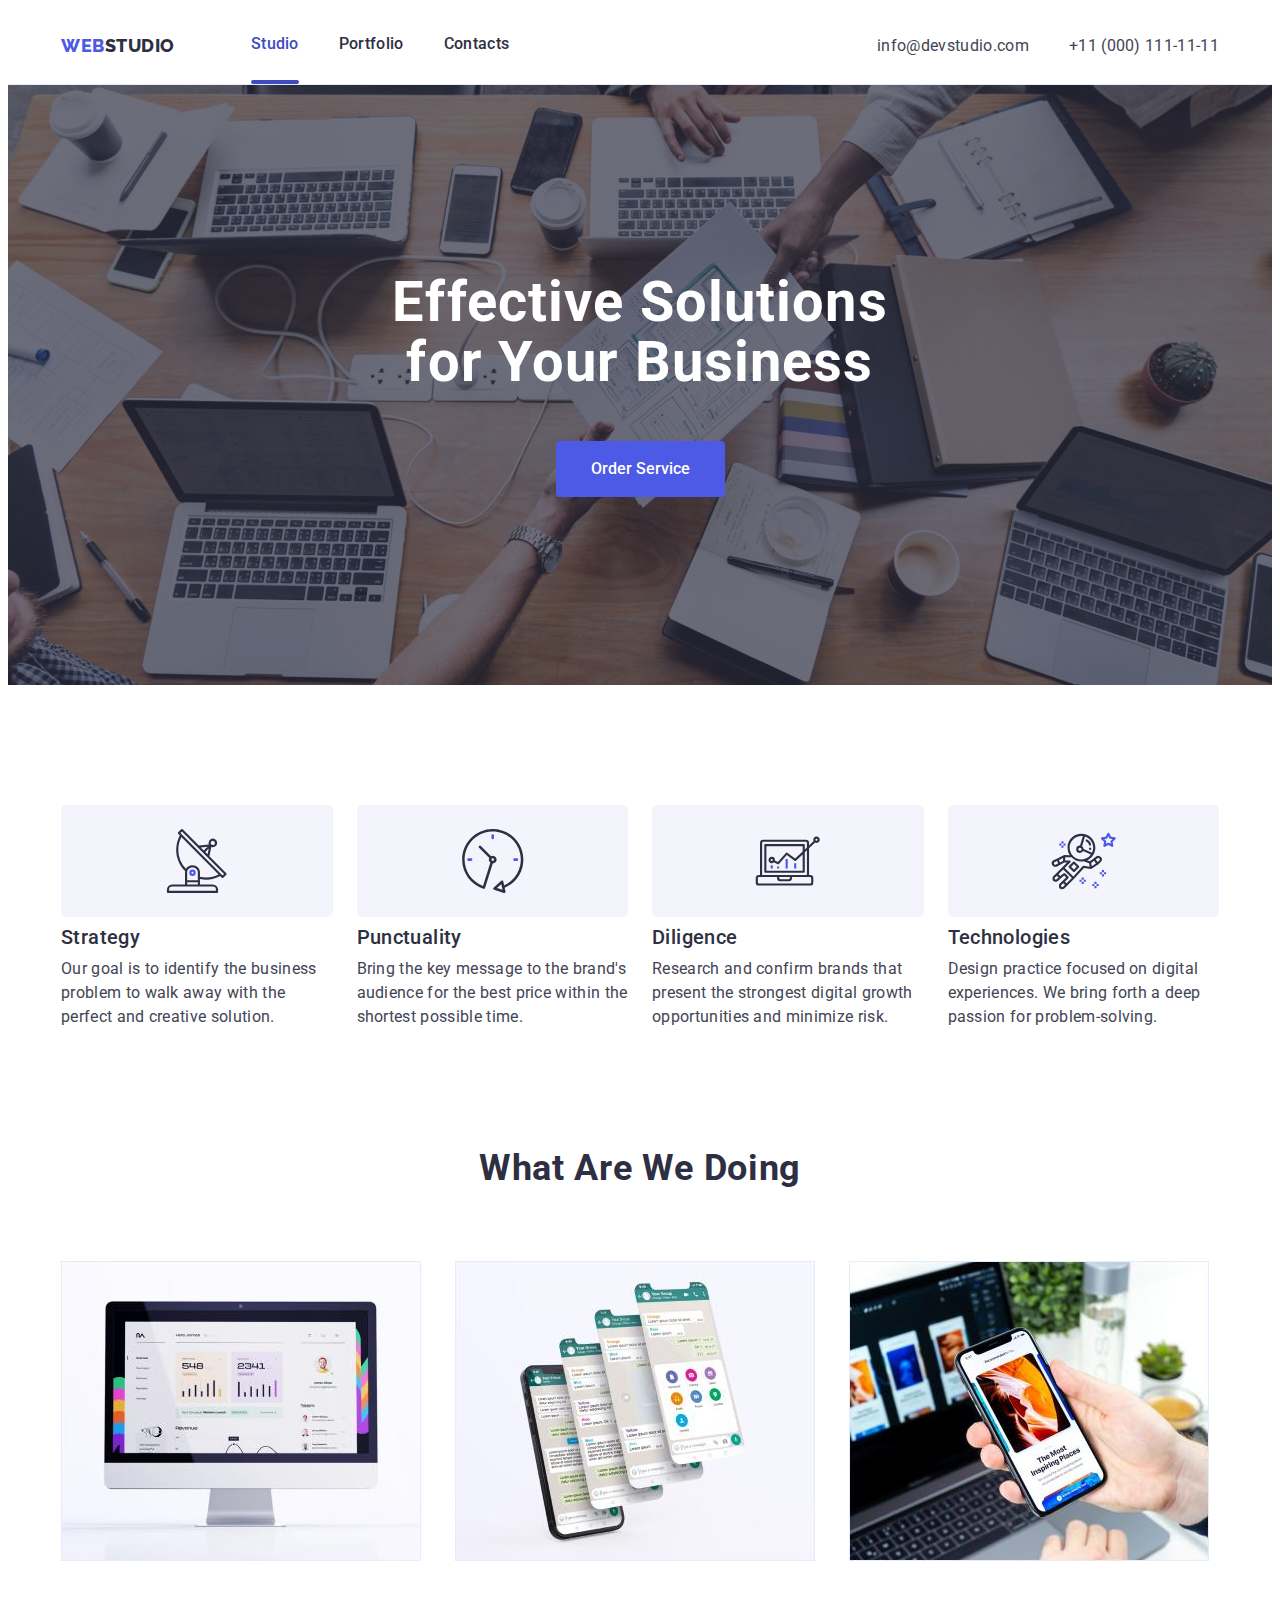
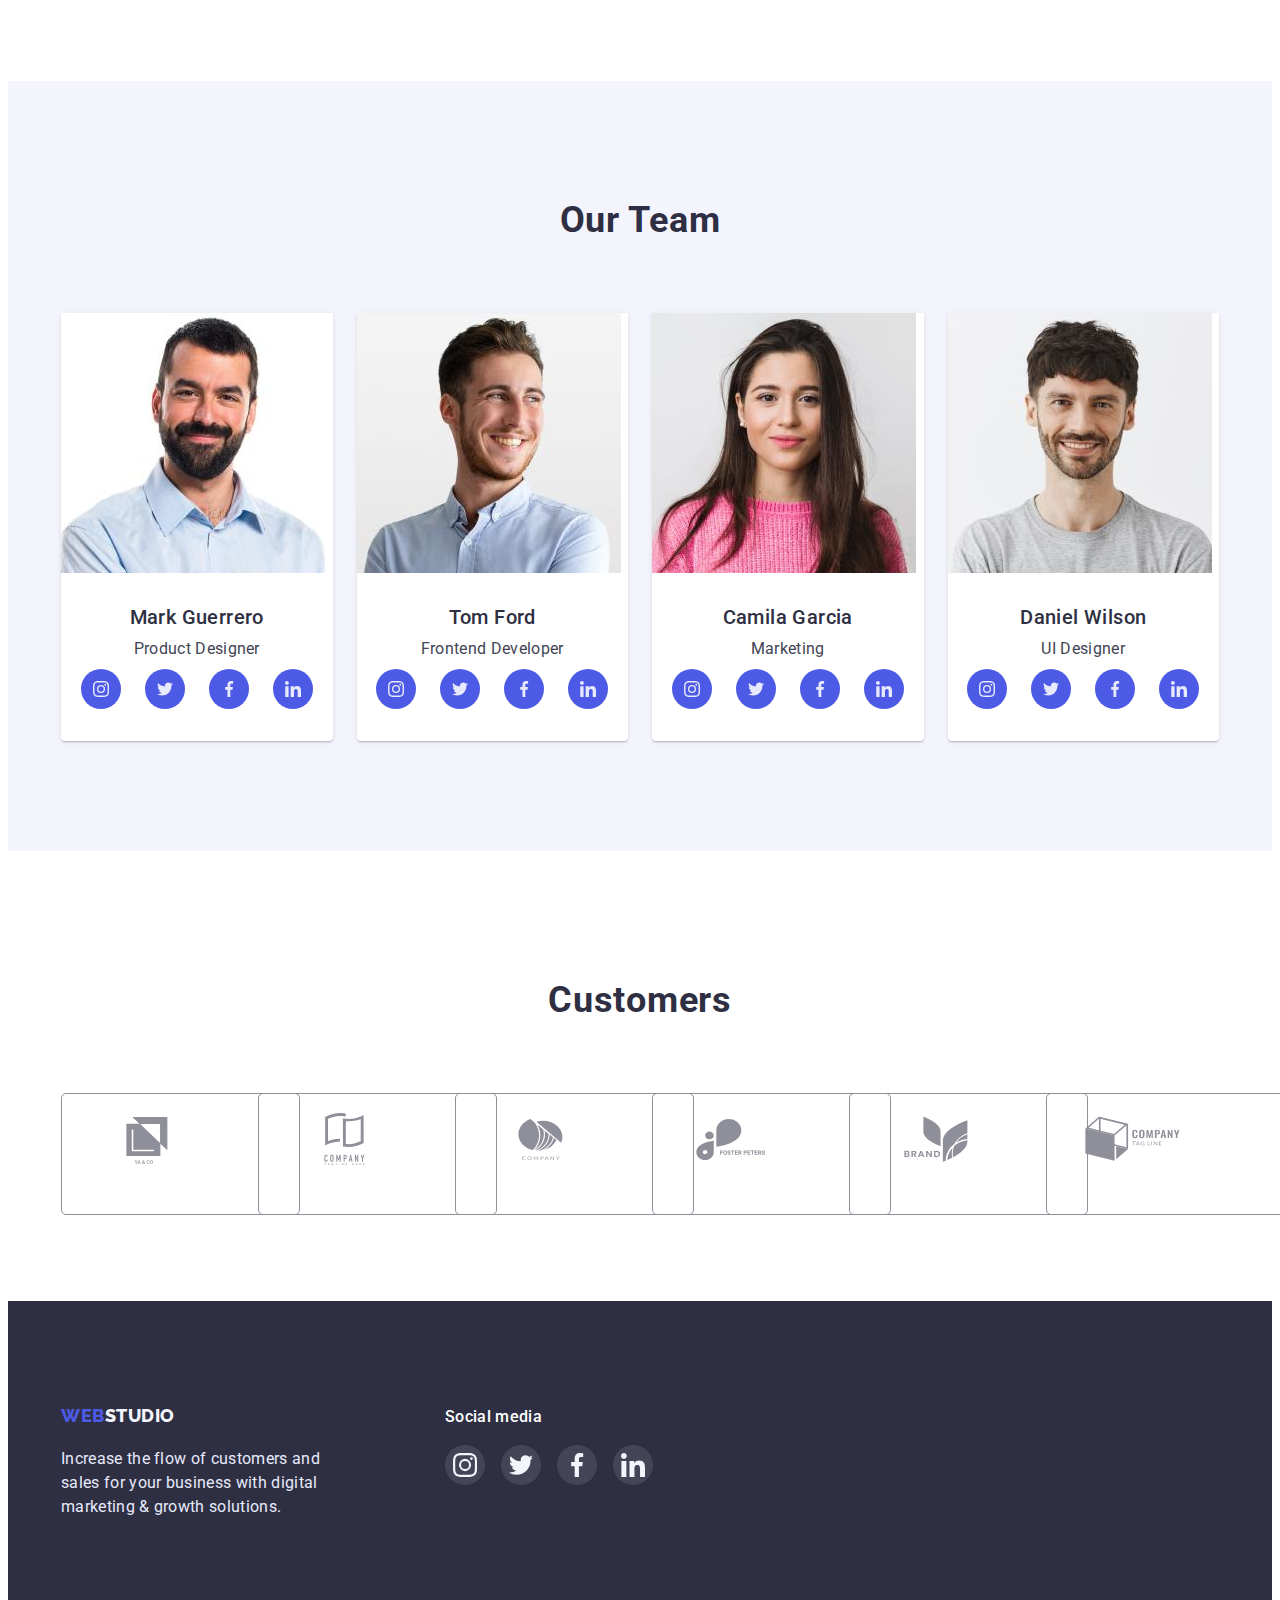
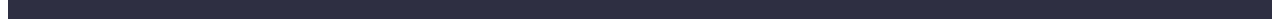
==== commit a79b4986: "update" ====
--- a/index.html
+++ b/index.html
@@ -45,7 +45,7 @@
           <div data-modal class="backdrop is-hidden">
             <div class="modal">
               <button data-modal-close type="button" class="modal-close">
-                <svg class="modal-icon" wigth="8" height="8">
+                <svg class="modal-icon" width="8" height="8">
                   <use href="./images/icons.svg#icon-Vector">
                   </use>
                 </svg>
@@ -150,7 +150,7 @@
                   <ul class="team-soc-list list dots">
                     <li class="team-soc-item">
                      <a class="team-soc-link link" href="">
-                        <svg class="team-soc-icon" wigth="16" height="16">
+                        <svg class="team-soc-icon" width="16" height="16">
                           <use href="./images/icons.svg#icon-instagramteam">
                           </use>
                         </svg>
@@ -158,7 +158,7 @@
                     </li>
                     <li class="team-soc-item">
                      <a class="team-soc-link link" href="">
-                        <svg class="team-soc-icon" wigth="16" height="16">
+                        <svg class="team-soc-icon" width="16" height="16">
                           <use href="./images/icons.svg#icon-twitterteam">
                           </use>
                         </svg>
@@ -166,7 +166,7 @@
                     </li>
                     <li class="team-soc-item">
                      <a class="team-soc-link link" href="">
-                        <svg class="team-soc-icon" wigth="16" height="16">
+                        <svg class="team-soc-icon" width="16" height="16">
                           <use href="./images/icons.svg#icon-facebookteam">
                           </use>
                         </svg>
@@ -174,7 +174,7 @@
                     </li>
                     <li class="team-soc-item">
                      <a class="team-soc-link link" href="">
-                        <svg class="team-soc-icon" wigth="16" height="16">
+                        <svg class="team-soc-icon" width="16" height="16">
                           <use href="./images/icons.svg#icon-linkedinteam">
                           </use>
                         </svg>
@@ -195,7 +195,7 @@
                   <ul class="team-soc-list list dots">
                     <li class="team-soc-item">
                      <a class="team-soc-link link" href="">
-                        <svg class="team-soc-icon" wigth="16" height="16">
+                        <svg class="team-soc-icon" width="16" height="16">
                           <use href="./images/icons.svg#icon-instagramteam">
                           </use>
                         </svg>
@@ -203,7 +203,7 @@
                     </li>
                     <li class="team-soc-item">
                      <a class="team-soc-link link" href="">
-                        <svg class="team-soc-icon" wigth="16" height="16">
+                        <svg class="team-soc-icon" width="16" height="16">
                           <use href="./images/icons.svg#icon-twitterteam">
                           </use>
                         </svg>
@@ -211,7 +211,7 @@
                     </li>
                     <li class="team-soc-item">
                      <a class="team-soc-link link" href="">
-                        <svg class="team-soc-icon" wigth="16" height="16">
+                        <svg class="team-soc-icon" width="16" height="16">
                           <use href="./images/icons.svg#icon-facebookteam">
                           </use>
                         </svg>
@@ -219,7 +219,7 @@
                     </li>
                     <li class="team-soc-item">
                      <a class="team-soc-link link" href="">
-                        <svg class="team-soc-icon" wigth="16" height="16">
+                        <svg class="team-soc-icon" width="16" height="16">
                           <use href="./images/icons.svg#icon-linkedinteam">
                           </use>
                         </svg>
@@ -240,7 +240,7 @@
                   <ul class="team-soc-list list dots">
                     <li class="team-soc-item">
                      <a class="team-soc-link link" href="">
-                        <svg class="team-soc-icon" wigth="16" height="16">
+                        <svg class="team-soc-icon" width="16" height="16">
                           <use href="./images/icons.svg#icon-instagramteam">
                           </use>
                         </svg>
@@ -248,7 +248,7 @@
                     </li>
                     <li class="team-soc-item">
                      <a class="team-soc-link link" href="">
-                        <svg class="team-soc-icon" wigth="16" height="16">
+                        <svg class="team-soc-icon" width="16" height="16">
                           <use href="./images/icons.svg#icon-twitterteam">
                           </use>
                         </svg>
@@ -256,7 +256,7 @@
                     </li>
                     <li class="team-soc-item">
                      <a class="team-soc-link link" href="">
-                        <svg class="team-soc-icon" wigth="16" height="16">
+                        <svg class="team-soc-icon" width="16" height="16">
                           <use href="./images/icons.svg#icon-facebookteam">
                           </use>
                         </svg>
@@ -264,7 +264,7 @@
                     </li>
                     <li class="team-soc-item">
                      <a class="team-soc-link link" href="">
-                        <svg class="team-soc-icon" wigth="16" height="16">
+                        <svg class="team-soc-icon" width="16" height="16">
                           <use href="./images/icons.svg#icon-linkedinteam">
                           </use>
                         </svg>
@@ -285,7 +285,7 @@
                   <ul class="team-soc-list list dots">
                     <li class="team-soc-item">
                      <a class="team-soc-link link" href="">
-                        <svg class="team-soc-icon" wigth="16" height="16">
+                        <svg class="team-soc-icon" width="16" height="16">
                           <use href="./images/icons.svg#icon-instagramteam">
                           </use>
                         </svg>
@@ -293,7 +293,7 @@
                     </li>
                     <li class="team-soc-item">
                      <a class="team-soc-link link" href="">
-                        <svg class="team-soc-icon" wigth="16" height="16">
+                        <svg class="team-soc-icon" width="16" height="16">
                           <use href="./images/icons.svg#icon-twitterteam">
                           </use>
                         </svg>
@@ -301,7 +301,7 @@
                     </li>
                     <li class="team-soc-item">
                      <a class="team-soc-link link" href="">
-                        <svg class="team-soc-icon" wigth="16" height="16">
+                        <svg class="team-soc-icon" width="16" height="16">
                           <use href="./images/icons.svg#icon-facebookteam">
                           </use>
                         </svg>
@@ -309,7 +309,7 @@
                     </li>
                     <li class="team-soc-item">
                      <a class="team-soc-link link" href="">
-                        <svg class="team-soc-icon" wigth="16" height="16">
+                        <svg class="team-soc-icon" width="16" height="16">
                           <use href="./images/icons.svg#icon-linkedinteam">
                           </use>
                         </svg>
@@ -326,42 +326,42 @@
           <h2 class="title-section">Customers</h2>
           <ul class="customers-list list dots">
             <li class="customers-item">
-              <a class="customers-link link" href>
+              <a class="customers-link link" href="">
                 <svg class="customers-icon" width="104" height="56">
                   <use href="./images/icons.svg#icon-logo"></use>
                 </svg>
               </a>
             </li>
             <li class="customers-item">
-              <a class="customers-link link" href>
+              <a class="customers-link link" href="">
                 <svg class="customers-icon" width="104" height="56">
                   <use href="./images/icons.svg#icon-logo-1"></use>
                 </svg>
               </a>
             </li>
             <li class="customers-item">
-              <a class="customers-link link" href>
+              <a class="customers-link link" href="">
                 <svg class="customers-icon" width="104" height="56">
                   <use href="./images/icons.svg#icon-logo-2"></use>
                 </svg>
               </a>
             </li>
             <li class="customers-item">
-              <a class="customers-link link" href>
+              <a class="customers-link link" href="">
                 <svg class="customers-icon" width="104" height="56">
                   <use href="./images/icons.svg#icon-logo-3"></use>
                 </svg>
               </a>
             </li>
             <li class="customers-item">
-              <a class="customers-link link" href>
+              <a class="customers-link link" href="">
                 <svg class="customers-icon" width="104" height="56">
                   <use href="./images/icons.svg#icon-logo-4"></use>
                 </svg>
               </a>
             </li>
             <li class="customers-item">
-              <a class="customers-link link" href>
+              <a class="customers-link link" href="">
                 <svg class="customers-icon" width="104" height="56">
                   <use href="./images/icons.svg#icon-logo-5"></use>
                 </svg>
@@ -384,7 +384,7 @@
           <ul class="footer-soc-list list dots">
             <li class="footer-soc-item">
               <a class="footer-soc-link link" href="">
-                <svg class="footer-soc-icon" wigth="24" height="24">
+                <svg class="footer-soc-icon" width="24" height="24">
                   <use href="./images/icons.svg#icon-instagramteam">
                   </use>
                 </svg>
@@ -392,7 +392,7 @@
             </li>
             <li class="footer-soc-item">
               <a class="footer-soc-link link" href="">
-                <svg class="footer-soc-icon" wigth="24" height="24">
+                <svg class="footer-soc-icon" width="24" height="24">
                   <use href="./images/icons.svg#icon-twitterteam">
                   </use>
                 </svg>
@@ -400,7 +400,7 @@
             </li>
             <li class="footer-soc-item">
               <a class="footer-soc-link link" href="">
-                <svg class="footer-soc-icon" wigth="24" height="24">
+                <svg class="footer-soc-icon" width="24" height="24">
                   <use href="./images/icons.svg#icon-facebookteam">
                   </use>
                 </svg>
@@ -408,7 +408,7 @@
             </li>
             <li class="footer-soc-item">
               <a class="footer-soc-link link" href="">
-                <svg class="footer-soc-icon" wigth="24" height="24">
+                <svg class="footer-soc-icon" width="24" height="24">
                   <use href="./images/icons.svg#icon-linkedinteam">
                   </use>
                 </svg>
--- a/css/styles.css
+++ b/css/styles.css
@@ -12,7 +12,6 @@
     --active-icons: #31D0AA;
     --footer-link-bg: rgba(255, 255, 255, 0.1);
     --hero-gradient: linear-gradient(rgba(46, 47, 66, 0.7), rgba(46, 47, 66, 0.7));
-    --timing-function: cubic-bezier(0.4, 0, 0.2, 1);
 
   }
 html {
@@ -104,17 +103,16 @@
     letter-spacing: 0.02em;
     color: var(--main-navy);
     position: relative;
-   
+    transition: color 250ms cubic-bezier(0.4, 0, 0.2, 1);
+    transition: text-decoration 250ms cubic-bezier(0.4, 0, 0.2, 1);
     
 }
 .nav-link:hover {
     color: var(--active-ocean);
-    transition: opacity 250ms var(--timing-function);
 }
 .nav-link:focus {
     text-decoration: underline;
     color: var(--active-ocean);
-    transition: opacity 250ms var(--timing-function);
 }
 .current {
    
@@ -138,7 +136,7 @@
     height: 4px;
     width: 100%;
     opacity: 0;
-    transition: opacity 250ms var(--timing-function);
+    transition: opacity 250ms cubic-bezier(0.4, 0, 0.2, 1);
 }
 .current::after {
     opacity: 1;
@@ -162,14 +160,13 @@
     line-height: 1.5;
     letter-spacing: 0.02em;
     margin-right: auto;
+    transition: color 250ms cubic-bezier(0.4, 0, 0.2, 1);
 }
 .contact-link:hover {
     color: var(--active-ocean);
-    transition: opacity 250ms var(--timing-function);
 }
 .contact-link:focus {
     color: var(--active-ocean);
-    transition: opacity 250ms var(--timing-function);
 }
 .block {
     background-color: var(--main-navy);
@@ -210,7 +207,8 @@
     margin-top: 48px;
     padding: 16px 32px;
     border: none;
-    
+    transition: color 250ms cubic-bezier(0.4, 0, 0.2, 1);
+    transition: background-color 250ms cubic-bezier(0.4, 0, 0.2, 1);
 }
 .button:hover {
     color: var(--main-white);
@@ -228,13 +226,17 @@
     top: 0;
     left: 0;
     opacity: 1;
-    transition: opasity 250ms cubic-bezier(0.4, 0, 0.2, 1);
-    -webkit-transition: opasity 250ms cubic-bezier(0.4, 0, 0.2, 1);
+    transition: opacity 250ms var(--timing-function);
+    -webkit-transition: opacity 250ms var(--timing-function);
     background-color: rgba(46, 47, 66, 0.4);
 }
 .backdrop.is-hidden {
     opacity: 0;
     pointer-events: none;
+    visibility: hidden;
+}
+.backdrop.is-hidden .modal {
+    transform: translate(-50%, -50%) scale(0,7);
 }
 .modal {
     position: absolute;
@@ -242,9 +244,9 @@
     min-height: 576px;
     left: 50%;
     top: 50%;
-    transition: opasity 250ms cubic-bezier(0.4, 0, 0.2, 1);
-    -webkit-transition: opasity 250ms cubic-bezier(0.4, 0, 0.2, 1);
-    transform: translate(-50%, -50%);
+    
+    transform: translate(-50%, -50%) scale(1);
+    transition: transform 250ms cubic-bezier(0.4, 0, 0.2, 1);
     border-radius: 4px;
     background-color: #FCFCFC;
     box-shadow: 0px 1px 1px rgba(0, 0, 0, 0.14), 0px 1px 3px rgba(0, 0, 0, 0.12), 0px 2px 1px rgba(0, 0, 0, 0.2);
@@ -413,7 +415,8 @@
     display: flex;
     justify-content: center;
     align-items: center;
-    
+    transition: background 250ms cubic-bezier(0.4, 0, 0.2, 1);
+    transition: color 250ms cubic-bezier(0.4, 0, 0.2, 1);
 }
 .team-soc-icon {
     fill: currentColor;
@@ -445,11 +448,12 @@
     height: 100%;
     border: 1px solid var(--border-color);
     border-radius: 5px;
+    transition: border 250ms cubic-bezier(0.4, 0, 0.2, 1);
+    transition: color 250ms cubic-bezier(0.4, 0, 0.2, 1);
 }
 .customers-icon {
     fill: currentColor;
 }
-
 .customers-link:is(:hover, :focus) {
     border-color: var(--active-ocean);
     color: var(--active-ocean);
@@ -469,7 +473,7 @@
     gap: 120px;
 }
 .footer-logo {
-    display: wrap;
+    display: inline-block;
 }
 .logo-footer {
     color: var(--back-cloud);
@@ -517,7 +521,8 @@
     display: flex;
     justify-content: center;
     align-items: center;
-
+    transition: background 250ms cubic-bezier(0.4, 0, 0.2, 1);
+    transition: color 250ms cubic-bezier(0.4, 0, 0.2, 1);
 }
 .footer-soc-icon {
     fill: currentColor;
@@ -552,7 +557,10 @@
     border: 1px solid var(--cornflower);
     border-radius: 4px;
     padding: 12px 24px;
-
+    transition: color 250ms cubic-bezier(0.4, 0, 0.2, 1);
+    transition: background-color 250ms cubic-bezier(0.4, 0, 0.2, 1);
+    transition: border-color 250ms cubic-bezier(0.4, 0, 0.2, 1);
+    transition: box-shadow 250ms cubic-bezier(0.4, 0, 0.2, 1);
 }
 .filters:hover {
     color: var(--main-white);
@@ -577,7 +585,8 @@
     display: block;
     cursor: pointer;
     position: relative;
-  
+    transition: border 250ms cubic-bezier(0.4, 0, 0.2, 1);
+    transition: box-shadow 250ms cubic-bezier(0.4, 0, 0.2, 1);
 }
 .projects-card-link:is(:hover, :focus) {
     border: 1px solid var(--back-cloud);
@@ -628,16 +637,12 @@
     left: 0;
     width: 100%;
     height: 100%;
-    
-    transform: translateY();
+    transform: translateY(100%);
     transition: transform 250ms cubic-bezier(0.4, 0, 0.2, 1);
-    -webkit-transition: transform 250ms cubic-bezier(0.4, 0, 0.2, 1);
-    transition: transform 250mc var(--timing-function);
     opacity: 0;
 }
 .projects-card-link:hover .project-overlay {
     opacity: 1;
-}
-/*.projects-card-link:hover .project-overlay {
     transform: translateY(0);
-}*/+    
+}